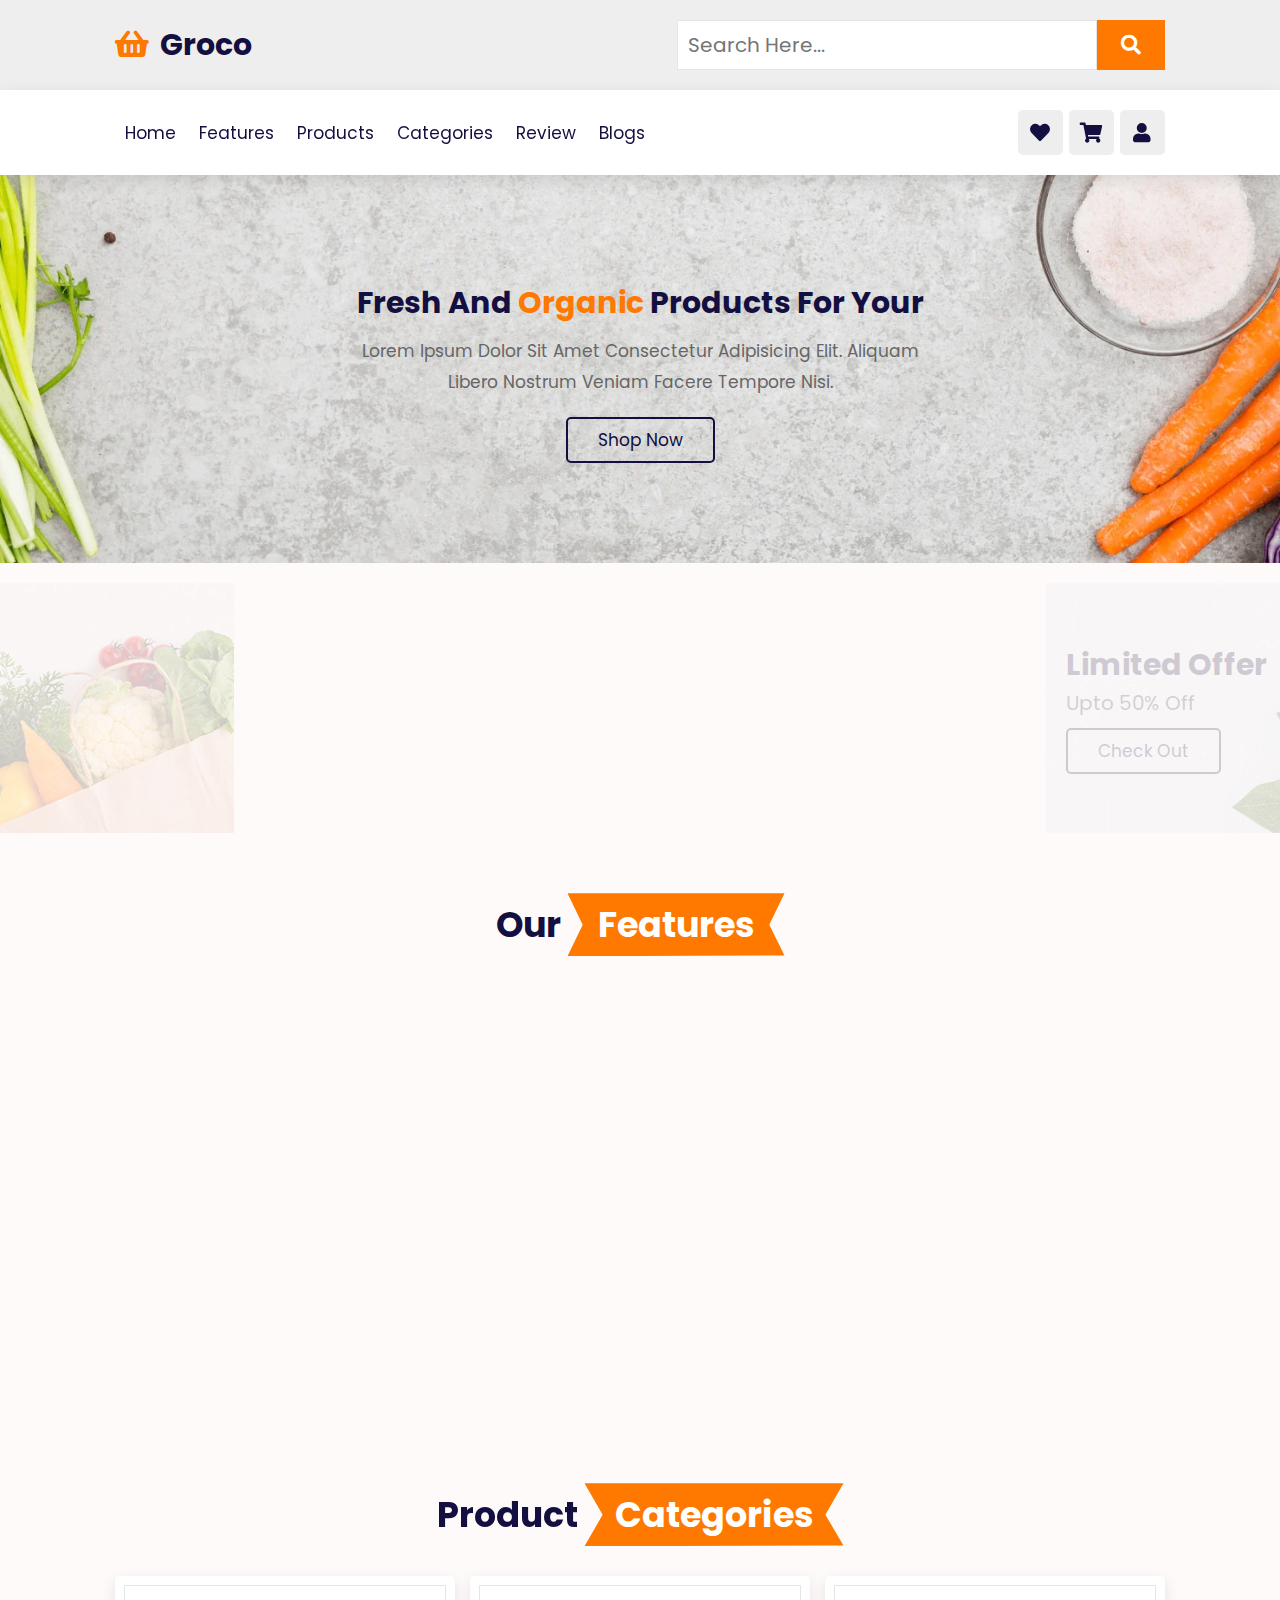
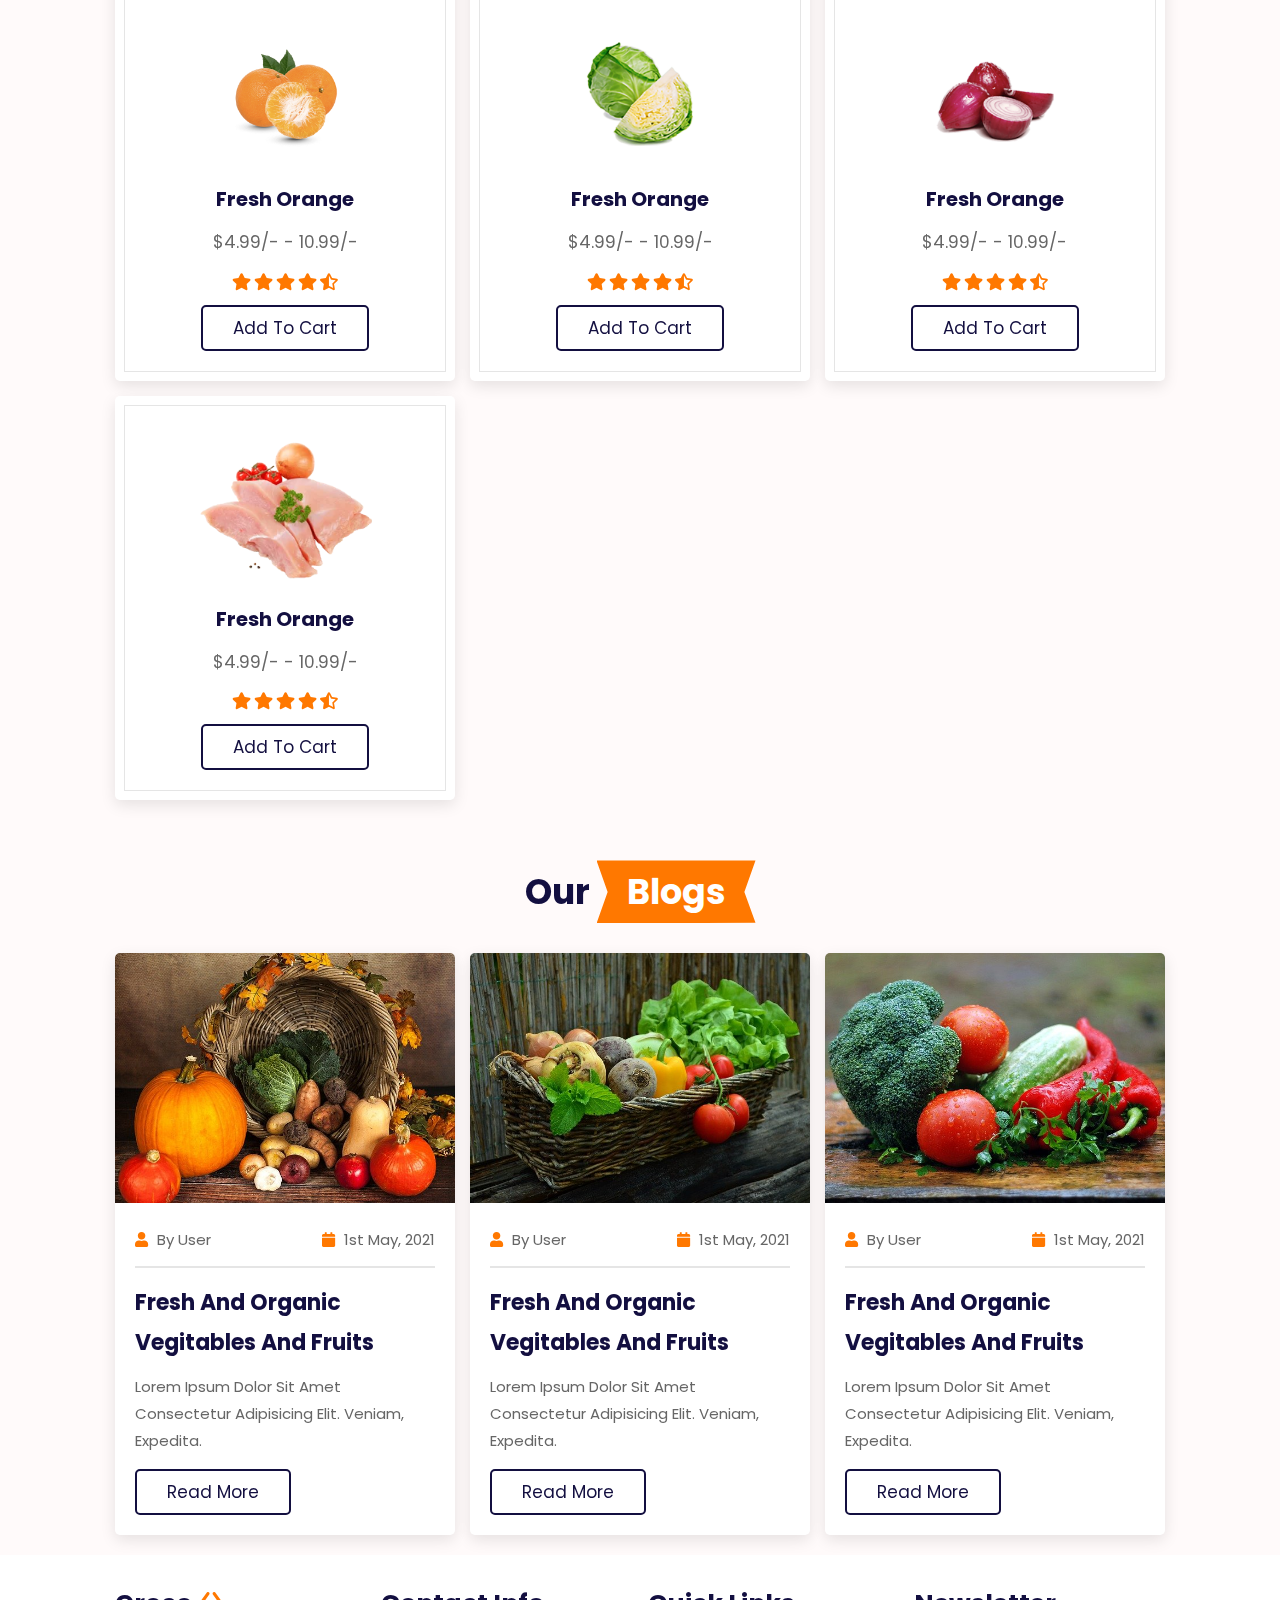
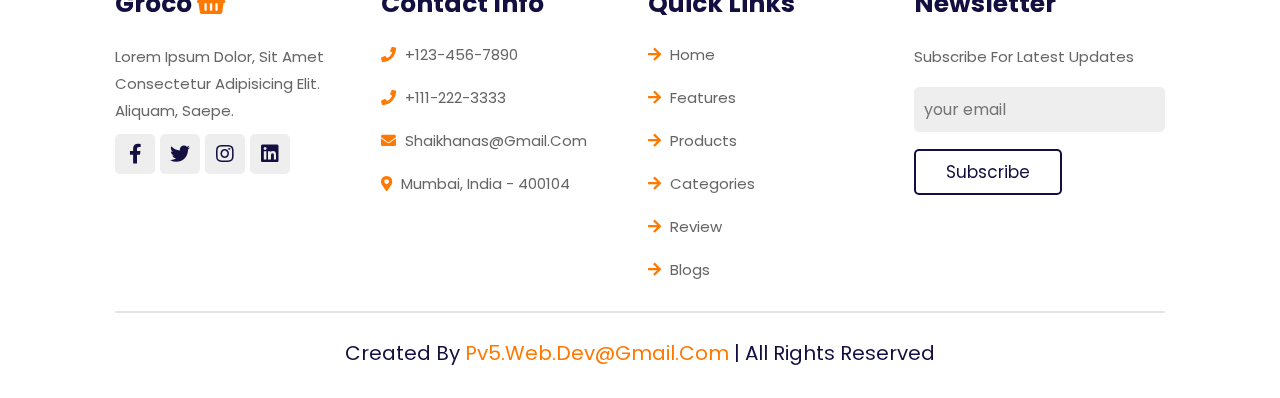
==== index.html @ b448a064 "Update" ====
<!DOCTYPE html>
<html lang="en">
<head>
    <meta charset="UTF-8">
    <meta http-equiv="X-UA-Compatible" content="IE=edge">
    <meta name="viewport" content="width=device-width, initial-scale=1.0">
   
    <title>Document</title>
    <link rel="stylesheet" href="https://unpkg.com/swiper@7/swiper-bundle.min.css" />

    <!-- font awesome cdn link  -->
    <link rel="stylesheet" href="https://cdnjs.cloudflare.com/ajax/libs/font-awesome/5.15.4/css/all.min.css">

    <link rel="stylesheet" href="./resoureces/css/style.css" >
    <script src="./resoureces/js/main.js"></script>
    <script defer src="./resoureces/font/fontawesome-free-5.15.4-web/js/all.js"></script>

</head>
<body style="height:none">
     
    <header class="header">

     
        <div class="header-1">
            <a href="#" class="logo"> <i class="fas fa-shopping-basket"></i> groco </a>
            <form action="" class="search-form">
                <input type="search" id="search-box" placeholder="search here...">
                <label for="search-box" class="fas fa-search"></label>
            </form>
        </div>
    
       <div class="header-2">
        <div class="fas fa-bars" id="menu-btn"></div>
        <nav class="navbar">
            <a href="#home">home</a>
            <a href="#features">features</a>
            <a href="#products">products</a>
            <a href="#categories">categories</a>
            <a href="#review">review</a>
            <a href="#blogs">blogs</a>
           
        </nav>
    
        <div class="icons">
           
            <div class="fas fa-heart" id="search-btn"></div>
            <div class="fas fa-shopping-cart" id="cart-btn"></div>
            <div class="fas fa-user" id="login-btn"></div>
        </div>
       </div>

      
    </header>
    <section class="home" id="home" >

        <div class="content" data-0-top="opacity:0;left:100px;"data-200-top="opacity:1;left:0px;">
            <h3>fresh and <span>organic</span> products for your</h3>
            <p>Lorem ipsum dolor sit amet consectetur adipisicing elit. Aliquam libero nostrum veniam facere tempore nisi.</p>
            <a href="#" class="btn">shop now</a>
        </div>
    
    </section> 
    
<section class="banner-container">

    <div class="banner"  data-center-center="opacity:1;left:0px;"data-0-bottom="opacity:0;left:-500px;">
        <img src="./resoureces/img/slider/banner-1.jpg" alt="">
        <div class="content">
            <h3 data-0-top="opacity:0;left:100px;"data-200-top="opacity:1;left:0px;">special offer</h3>
            <p>upto 45% off</p>
            <a href="#" class="btn">check out</a>
        </div>
    </div>

    <div class="banner" data-center-center="opacity:1;left:0px;"data-0-bottom="opacity:0;left:500px;">
        <img src="./resoureces/img/slider/banner-2.jpg" alt="">
        <div class="content">
            <h3>limited offer</h3>
            <p>upto 50% off</p>
            <a href="#" class="btn">check out</a>
        </div>
    </div>

</section>

<section class="features" id="features">

    <h1 class="heading" data-0-top="opacity:0;left:100px;"data-200-top="opacity:1;left:0px;"> our <span>features</span> </h1>

    <div class="box-container" data-center-center="opacity:1;left:0px;"data-0-bottom="opacity:0;left:-500px;">

        <div class="box">
            <img src="./resoureces/img/product/feature-img-1.png" alt="">
            <h3>fresh and organic</h3>
            <p>Lorem, ipsum dolor sit amet consectetur adipisicing elit. Deserunt, earum!</p>
            <a href="#" class="btn">read more</a>
        </div>

        <div class="box">
            <img src="./resoureces/img/product/feature-img-2.png" alt="">
            <h3>free delivery</h3>
            <p>Lorem, ipsum dolor sit amet consectetur adipisicing elit. Deserunt, earum!</p>
            <a href="#" class="btn">read more</a>
        </div>

        <div class="box">
            <img src="./resoureces/img/product/feature-img-3.png" alt="">
            <h3>easy payments</h3>
            <p>Lorem, ipsum dolor sit amet consectetur adipisicing elit. Deserunt, earum!</p>
            <a href="#" class="btn">read more</a>
        </div>

    </div>

</section>
<section class="categories" id="categories">

    <h1 class="heading" > product <span>categories</span> </h1>

    <div class="box-container">

        <div class="box" >
            <img src="./resoureces/img/product/product-1.png" alt="">
            <h3>fresh orange</h3>
            <p>$4.99/- - 10.99/-</p> 
            <div class="stars">
                <i class="fas fa-star"></i>
                <i class="fas fa-star"></i>
                <i class="fas fa-star"></i>
                <i class="fas fa-star"></i>
                <i class="fas fa-star-half-alt"></i>
            </div>
            <a href="#" class="btn">add to cart</a>
        </div>

        <div class="box" >
            <img src="./resoureces/img/product/product-2.png" alt="">
            <h3>fresh orange</h3>
            <p>$4.99/- - 10.99/-</p> 
            <div class="stars">
                <i class="fas fa-star"></i>
                <i class="fas fa-star"></i>
                <i class="fas fa-star"></i>
                <i class="fas fa-star"></i>
                <i class="fas fa-star-half-alt"></i>
            </div>
            <a href="#" class="btn">add to cart</a>
        </div>

        <div class="box">
            <img src="./resoureces/img/product/product-3.png" alt="">
            <h3>fresh orange</h3>
            <p>$4.99/- - 10.99/-</p> 
            <div class="stars">
                <i class="fas fa-star"></i>
                <i class="fas fa-star"></i>
                <i class="fas fa-star"></i>
                <i class="fas fa-star"></i>
                <i class="fas fa-star-half-alt"></i>
            </div>
            <a href="#" class="btn">add to cart</a>
        </div>

        <div class="box">
            <img src="./resoureces/img/product/product-4.png" alt="">
            <h3>fresh orange</h3>
            <p>$4.99/- - 10.99/-</p> 
            <div class="stars">
                <i class="fas fa-star"></i>
                <i class="fas fa-star"></i>
                <i class="fas fa-star"></i>
                <i class="fas fa-star"></i>
                <i class="fas fa-star-half-alt"></i>
            </div>
            <a href="#" class="btn">add to cart</a>
        </div>

    </div>

</section>


<section class="blogs" id="blogs">

    <h1 class="heading"> our <span>blogs</span> </h1>

    <div class="box-container">

        <div class="box">
            <img src="./resoureces/img/blog/blog-1.jpg" alt="">
            <div class="content">
                <div class="icons">
                    <a href="#"> <i class="fas fa-user"></i> by user </a>
                    <a href="#"> <i class="fas fa-calendar"></i> 1st may, 2021 </a>
                </div>
                <h3>fresh and organic vegitables and fruits</h3>
                <p>Lorem ipsum dolor sit amet consectetur adipisicing elit. Veniam, expedita.</p>
                <a href="#" class="btn">read more</a>
            </div>
        </div>

        <div class="box">
            <img src="./resoureces/img/blog/blog-2.jpg" alt="">
            <div class="content">
                <div class="icons">
                    <a href="#"> <i class="fas fa-user"></i> by user </a>
                    <a href="#"> <i class="fas fa-calendar"></i> 1st may, 2021 </a>
                </div>
                <h3>fresh and organic vegitables and fruits</h3>
                <p>Lorem ipsum dolor sit amet consectetur adipisicing elit. Veniam, expedita.</p>
                <a href="#" class="btn">read more</a>
            </div>
        </div>

        <div class="box">
            <img src="./resoureces/img/blog/blog-3.jpg" alt="">
            <div class="content">
                <div class="icons">
                    <a href="#"> <i class="fas fa-user"></i> by user </a>
                    <a href="#"> <i class="fas fa-calendar"></i> 1st may, 2021 </a>
                </div>
                <h3>fresh and organic vegitables and fruits</h3>
                <p>Lorem ipsum dolor sit amet consectetur adipisicing elit. Veniam, expedita.</p>
                <a href="#" class="btn">read more</a>
            </div>
        </div>

    </div>

</section>

<!-- blogs section ends -->

<!-- footer section starts  -->

<section class="footer">

    <div class="box-container">

        <div class="box">
            <h3> groco <i class="fas fa-shopping-basket"></i> </h3>
            <p>Lorem ipsum dolor, sit amet consectetur adipisicing elit. Aliquam, saepe.</p>
            <div class="share">
                <a href="#" class="fab fa-facebook-f"></a>
                <a href="#" class="fab fa-twitter"></a>
                <a href="#" class="fab fa-instagram"></a>
                <a href="#" class="fab fa-linkedin"></a>
            </div>
        </div>

        <div class="box">
            <h3>contact info</h3>
            <a href="#" class="links"> <i class="fas fa-phone"></i> +123-456-7890 </a>
            <a href="#" class="links"> <i class="fas fa-phone"></i> +111-222-3333 </a>
            <a href="#" class="links"> <i class="fas fa-envelope"></i> shaikhanas@gmail.com </a>
            <a href="#" class="links"> <i class="fas fa-map-marker-alt"></i> mumbai, india - 400104 </a>
        </div>

        <div class="box">
            <h3>quick links</h3>
            <a href="#" class="links"> <i class="fas fa-arrow-right"></i> home </a>
            <a href="#" class="links"> <i class="fas fa-arrow-right"></i> features </a>
            <a href="#" class="links"> <i class="fas fa-arrow-right"></i> products </a>
            <a href="#" class="links"> <i class="fas fa-arrow-right"></i> categories </a>
            <a href="#" class="links"> <i class="fas fa-arrow-right"></i> review </a>
            <a href="#" class="links"> <i class="fas fa-arrow-right"></i> blogs </a>
        </div>

        <div class="box">
            <h3>newsletter</h3>
            <p>subscribe for latest updates</p>
            <input type="email" placeholder="your email" class="email">
            <input type="submit" value="subscribe" class="btn">
            <img src="image/payment.png" class="payment-img" alt="">
        </div>

    </div>

    <div class="credit"> created by <span> pv5.web.dev@gmail.com </span> | all rights reserved </div>

</section>
</body>

<script src="./resoureces/js/skrollr.js"></script>
<script>
    var s = skrollr.init({
		edgeStrategy: 'set',
		easing: {
			WTF: Math.random,
			inverted: function(p) {
				return 1-p;
			}
		}
	});
</script>

</html>
---- resoureces/css/style.css ----
@import url('https://fonts.googleapis.com/css2?family=Poppins:wght@100;300;400;500;600&display=swap');

:root{
    --orange:#ff7800;
    --black:#130f40;
    --light-color:#666;
    --box-shadow:0 .5rem 1.5rem rgba(0,0,0,.1);
    --border:.2rem solid rgba(0,0,0,.1);
    --outline:.1rem solid rgba(0,0,0,.1);
    --outline-hover:.2rem solid var(--black);
}

*{
    font-family: 'Poppins', sans-serif;
    margin:0; padding:0;
    box-sizing: border-box;
    outline: none; border:none;
    text-decoration: none;
    text-transform: capitalize;
    transition: all .2s linear;
    position: relative;
}

html{
    font-size: 62.5%;
    overflow-x: hidden;
    scroll-behavior: smooth;
    scroll-padding-top: 7rem;
}

body{
    background:rgb(255, 250, 250);
}

section{
    padding:2rem 9%;
}

.heading{
    text-align: center;
    padding:2rem 0;
    padding-bottom: 3rem;
    font-size: 3.5rem;
    color:var(--black);
}

.heading span{
    background: var(--orange);
    color:#fff;
    display: inline-block;
    padding:.5rem 3rem;
    clip-path: polygon(100% 0, 93% 50%, 100% 99%, 0% 100%, 7% 50%, 0% 0%);
}

.btn{
    margin-top: 1rem;
    display: inline-block;
    padding:.8rem 3rem;
    font-size: 1.7rem;
    border-radius: .5rem;
    border:.2rem solid var(--black);
    color:var(--black);
    cursor: pointer;
    background: none;
}

.btn:hover{
    background: var(--orange);
    color:#fff;
}

header{
    position: fixed;
    left:0; right: 0;
    z-index: 1000;
    
}
.header-1{
   
   
   
    display: flex;
    align-items: center;
    justify-content: space-between;
    padding:2rem 9%;
    background:#eee;
   
}


.header-1 .search-form{
      display: flex;
      height:5rem;
}
.header-1 .search-form #search-box{
   
    height:100%;
    width: 100%;
    padding:1rem;
    font-size:2rem;
    color:#333;
    border: 1px solid rgba(0,0,0,.1);
    text-decoration: none;
}
.header-1 .search-form label{
    height:100%;
    width:8rem;
    font-size: 2rem;
    line-height:5rem;
    color:#fff;
    background:var(--orange);
    text-align: center;
}
.header-2{
    
    position: fixed;
    left:0; right: 0;
    display: flex;
    align-items: center;
    justify-content: space-between;
    padding:2rem 9%;
    background:#fff;
    box-shadow: var(--box-shadow);
}
.header .logo{
    font-size: 3rem;
    font-weight: bolder;
    color:var(--black);
}

.header .logo i{
    color:var(--orange);
    padding-right:.5rem;
}

.header .navbar a{
    font-size: 1.7rem;
    margin:0 1rem;
    color:var(--black);
}

.header .navbar a:hover{
    color:var(--orange);
}

.header .icons div{
    height: 4.5rem;
    width: 4.5rem;
    line-height: 4.5rem;
    border-radius: .5rem;
    background: #eee;
    color:var(--black);
    font-size: 2rem;
    margin-left: .3rem;
    cursor: pointer;
    text-align: center;
}

.header .icons div:hover{
    background: var(--orange);
    color:#fff;
}
#menu-btn{
    font-size: 3rem;
    border-radius: .5rem;
    border:.1rem solid var(--black);
    padding:.8rem 1.5rem;
    color:var(--black);
    cursor: pointer;
    display: none;
}

#menu-bar{
    font-size: 3rem;
    border-radius: .5rem;
    border:.1rem solid var(--black);
    padding:.8rem 1.5rem;
    color:var(--black);
    cursor: pointer;
    display: none;
  }

.header .shopping-cart{
    position: absolute;
    top:110%; right:-110%;
    padding:1rem;
    border-radius: .5rem;
    box-shadow: var(--box-shadow);
    width:35rem;
    background: #fff;
}

.header .shopping-cart.active{
    right:2rem;
    transition: .4s linear;
}

.header .shopping-cart .box{
    display: flex;
    align-items: center;
    gap:1rem;
    position: relative;
    margin:1rem 0;
}

.header .shopping-cart .box img{
    height:10rem;
}

.header .shopping-cart .box .fa-trash{
    font-size: 2rem;
    position: absolute;
    top:50%; right:2rem;
    cursor: pointer;
    color:var(--light-color);
    transform: translateY(-50%);
}

.header .shopping-cart .box .fa-trash:hover{
    color:var(--orange);
}

.header .shopping-cart .box .content h3{
    color:var(--black);
    font-size: 1.7rem;
    padding-bottom: 1rem;
}

.header .shopping-cart .box .content span{
    color:var(--light-color);
    font-size: 1.6rem;
}

.header .shopping-cart .box .content .quantity{
    padding-left: 1rem;
}

.header .shopping-cart .total{
    font-size: 2.5rem;
    padding:1rem 0;
    text-align: center;
    color:var(--black);
}

.header .shopping-cart .btn{
    display: block;
    text-align: center;
    margin:1rem;
}

.header .login-form{
    position: absolute;
    top:110%; right:-110%;
    width:35rem;
    box-shadow: var(--box-shadow);
    padding:2rem;
    border-radius: .5rem;
    background: #fff;
    text-align: center;
}

.header .login-form.active{
    right:2rem;
    transition: .4s linear;
}

.header .login-form h3{
    font-size: 2.5rem;
    text-transform: uppercase;
    color: var(--black);
}

.header .login-form .box{
    width: 100%;
    margin:.7rem 0;
    background:#eee;
    border-radius: .5rem;
    padding:1rem;
    font-size: 1.6rem;
    color:var(--black);
    text-transform: none;
}

.header .login-form p{
    font-size: 1.4rem;
    padding:.5rem 0;
    color:var(--light-color);
}

.header .login-form p a{
    color:var(--orange);
    text-decoration: underline;
}

.dropdown {
    
    display: inline-block;
    margin-right: 10px;
    position: relative;
  }
  .dropdown > a::after, .dropdown.toggle > label::after {
    content: "";
    float: right;
    margin: 15px 15px 0 0;
    width: 0;
    height: 0;
    border-left: 5px solid transparent;
    border-right: 5px solid transparent;
    border-top: 10px solid #CCC;
  }
  .dropdown ul {
    list-style-type: none;
    display: block;
    margin: 0;
    padding: 0;
    position: absolute;
    width: 100%;
    box-shadow: 0 6px 5px -5px rgba(0,0,0,0.3);
    overflow: hidden;
  }
  .dropdown a, .dropdown.toggle > label {
    display: block;
    padding: 0 0 0 10px;
    text-decoration: none;
    line-height: 40px;
    

   
    background-color: #FFF;
  }
  .dropdown li {
    height: 0;
    overflow: hidden;
    transition: all 500ms;
  }
  .dropdown.hover li {
    transition-delay: 300ms;
  }
  .dropdown li:first-child a {
    border-radius: 2px 2px 0 0;
  }
  .dropdown li:last-child a {
    border-radius: 0 0 2px 2px;
  }
  .dropdown li:first-child a::before {
    
    display: block;
    position: absolute;
    width: 0;
    height: 0;
    
  }
  .dropdown > a:hover::after, .dropdown.toggle > label:hover::after, .dropdown.toggle > input:checked ~ label::after {
    border-top-color: #AAA;
  }
  .dropdown li:first-child a:hover::before {
    border-bottom-color: #EEE;
  }
  .dropdown.hover:hover li, .dropdown.toggle > input:checked ~ ul li {          
    height: 40px;
  }
  .dropdown.hover:hover li:first-child, .dropdown.toggle > input:checked ~ ul li:first-child {
    padding-top: 15px;
  }
.home{
    display: flex;
    align-items: center;
    justify-content: center;
    background: url(../img/slider/banner-bg.webp) no-repeat;
    background-position: center;
    background-size: cover;
    padding-top: 28rem;
    padding-bottom: 10rem;
}

.home .content{
    text-align: center;
    width:60rem;
}

.home .content h3{
    color:var(--black);
    font-size: 3rem;
}

.home .content h3 span{
    color:var(--orange);
}

.home .content p{
    color:var(--light-color);
    font-size: 1.7rem;
    padding:1rem 0;
    line-height: 1.8;
}

.banner-container{
    display: flex;
    flex-wrap: wrap;
    gap:1.5rem;
  }
.banner-container .banner{
    flex:1 1 40rem;
    height: 25rem;
    overflow: hidden;
    position: relative;
  }
  
  .banner-container .banner img{
    height: 100%;
    width:100%;
    object-fit: cover;
  }
  
  .banner-container .banner .content{
    position: absolute;
    top:50%; left: 4%;
    transform: translateY(-50%);
  }
  
  .banner-container .banner .content h3{
    font-size: 3rem;
    color:var(--black);
  }
  
  .banner-container .banner .content p{
    font-size: 2rem;
    color:#333;
  }
  
  .banner-container .banner:hover img{
    transform:scale(1.2) rotate(-5deg);
  }
  
  .category .box-container{
    display: flex;
    gap: 1.5rem;
    flex-wrap: wrap;
    padding-top: 1rem;
  }
.features .box-container{
    display: grid;
    grid-template-columns: repeat(auto-fit, minmax(30rem, 1fr));
    gap:1.5rem;
}

.features .box-container .box{
    padding:3rem 2rem;
    background: #fff;
    outline: var(--outline);
    outline-offset: -1rem;
    text-align: center;
    box-shadow: var(--box-shadow);
}

.features .box-container .box:hover{
    outline: var(--outline-hover);
    outline-offset: 0rem;
}

.features .box-container .box img{
    margin:1rem 0;
    height: 15rem;
}

.features .box-container .box h3{
    font-size: 2.5rem;
    line-height: 1.8;
    color:var(--black);
}

.features .box-container .box p{
    font-size: 1.5rem;
    line-height: 1.8;
    color:var(--light-color);
    padding:1rem 0;
}

.categories .box-container .stars i{
    font-size: 1.7rem;
    color:var(--orange);
    padding:.5rem 0;
}

.categories .box-container{
    display: grid;
    grid-template-columns: repeat(auto-fit, minmax(26rem, 1fr));
    gap:1.5rem;
}

.categories .box-container .box{
    padding:3rem 2rem;
    border-radius: .5rem;
    background:#fff;
    box-shadow: var(--box-shadow);
    outline:var(--outline);
    outline-offset: -1rem;
    text-align: center;
}

.categories .box-container .box:hover{
    outline:var(--outline-hover);
    outline-offset: 0rem;
}

.categories .box-container .box img{
    margin:1rem 0;
    height:15rem;
}

.categories .box-container .box h3{
   font-size: 2rem;
   color:var(--black);
   line-height: 1.8;
}

.categories .box-container .box p{
    font-size: 1.7rem;
    color:var(--light-color);
    line-height: 1.8;
    padding:1rem 0;
}

.review .review-slider{
    padding:1rem;
}

.review .review-slider .box{
    background: #fff;
    border-radius: .5rem;
    text-align: center;
    padding:3rem 2rem;
    outline-offset: -1rem;
    outline: var(--outline);
    box-shadow: var(--box-shadow);
    transition: .2s linear;
}

.review .review-slider .box:hover{
    outline:var(--outline-hover);
    outline-offset: 0rem;
}

.review .review-slider .box img{
    height:10rem;
    width:10rem;
    border-radius: 50%;
}

.review .review-slider .box p{
    padding:1rem 0;
    line-height: 1.8;
    color:var(--light-color);
    font-size: 1.5rem;
}

.review .review-slider .box h3{
    padding-bottom: .5rem;
    color:var(--black);
    font-size: 2.2rem;
}

.review .review-slider .box .stars i{
    color:var(--orange);
    font-size: 1.7rem;
}

.blogs .box-container{
    display: grid;
    grid-template-columns: repeat(auto-fit, minmax(30rem, 1fr));
    gap:1.5rem;
}

.blogs .box-container .box{
    overflow: hidden;
    border-radius: .5rem;
    box-shadow: var(--box-shadow);
    background:#fff;
}

.blogs .box-container .box img{
    height:25rem;
    width:100%;
    object-fit: cover;
}

.blogs .box-container .box .content{
    padding:2rem;
}

.blogs .box-container .box .content .icons{
    display: flex;
    align-items: center;
    justify-content: space-between;
    padding-bottom: 1.5rem;
    margin-bottom: 1rem;
    border-bottom: var(--border);
}

.blogs .box-container .box .content .icons a{
    color:var(--light-color);
    font-size: 1.5rem;
}

.blogs .box-container .box .content .icons a:hover{
    color:var(--black);
}

.blogs .box-container .box .content .icons a i{
    color:var(--orange);
    padding-right: .5rem;
}

.blogs .box-container .box .content h3{
    line-height: 1.8;
    color:var(--black);
    font-size: 2.2rem;
    padding:.5rem 0;
}

.blogs .box-container .box .content p{
    line-height: 1.8;
    color:var(--light-color);
    font-size: 1.5rem;
    padding:.5rem 0;
}

.footer{
    background: #fff;
}

.footer .box-container{
    display: grid;
    grid-template-columns: repeat(auto-fit, minmax(25rem, 1fr));
    gap:1.5rem;
}

.footer .box-container .box h3{
    font-size: 2.5rem;
    color:var(--black);
    padding:1rem 0;
}

.footer .box-container .box h3 i{
    color:var(--orange);
}

.footer .box-container .box .links{
    display: block;
    font-size: 1.5rem;
    color:var(--light-color);
    padding:1rem 0;
}

.footer .box-container .box .links i{
    color:var(--orange);
    padding-right: .5rem;
}

.footer .box-container .box .links:hover i{
    padding-right: 2rem;
}


.footer .box-container .box p{
    line-height: 1.8;
    font-size: 1.5rem;
    color:var(--light-color);
    padding:1rem 0;
}

.footer .box-container .box .share a{
    height:4rem;
    width:4rem;
    line-height:4rem;
    border-radius: .5rem;
    font-size: 2rem;
    color:var(--black);
    margin-right: .2rem;
    background: #eee;
    text-align: center;
}

.footer .box-container .box .share a:hover{
    background: var(--orange);
    color: #fff;
}

.footer .box-container .box .email{
    width: 100%;
    margin:.7rem 0;
    padding:1rem;
    border-radius: .5rem;
    background: #eee;
    font-size: 1.6rem;
    color:var(--black);
    text-transform: none;
}

.footer .box-container .box .payment-img{
    margin-top: 2rem;
    height: 3rem;
    display: block;
}

.footer .credit{
    text-align: center;
    margin-top: 2rem;
    padding:1rem;
    padding-top: 2.5rem;
    font-size: 2rem;
    color:var(--black);
    border-top: var(--border);
}

.footer .credit span{
    color:var(--orange);
}












/* media queries  */

@media (max-width:991px){

    html{
        font-size: 55%;
    }

    .header-1{
        padding:2rem;
    }
    .header-2{
        padding:2rem;
    }

    section{
        padding:2rem;
    }

}

@media (max-width:768px){

    #menu-btn{
        display: inline-block;
    }

   

    .header .navbar{
        position: absolute;
        top:110%; right:-110%;
        width:30rem;
        box-shadow: var(--box-shadow);
        border-radius: .5rem;
        background: #fff;
    }

    .header .navbar.active{
        right:2rem;
        transition: .4s linear;
    }

    .header .navbar a{
        font-size: 2rem;
        margin:2rem 2.5rem;
        display: block;
    }

}

@media (max-width:450px){

    html{
        font-size: 50%;
    }

    .heading{
        font-size: 2.5rem;
    }

    .footer{
        text-align: center;
    }

    .footer .box-container .box .payment-img{
        margin: 2rem auto;
    }

}
@media (max-width:991px){

    html{
        font-size: 55%;
    }

    .header-1,.header-2{
        padding:2rem;
    }

    section{
        padding:2rem;
    }

}

@media (max-width:768px){

    #menu-btn{
        display: inline-block;
        justify-content: space-between;
    }
    
    

    .header-2 .navbar{
        position: absolute;
        top:110%; right:-110%;
        width:30rem;
        box-shadow: var(--box-shadow);
        border-radius: .5rem;
        background: #fff;
    }

    .header-2 .navbar.active{
        right:2rem;
        transition: .4s linear;
    }

    .header-2 .navbar a{
        font-size: 2rem;
        margin:2rem 2.5rem;
        display: block;
    }

}


@media (max-width:450px){

    html{
        font-size: 50%;
    }
    .header-1{
        flex-flow: column;
    }
    
    .heading{
        font-size: 2.5rem;
    }

    .footer{
        text-align: center;
    }

    .footer .box-container .box .payment-img{
        margin: 2rem auto;
    }

}
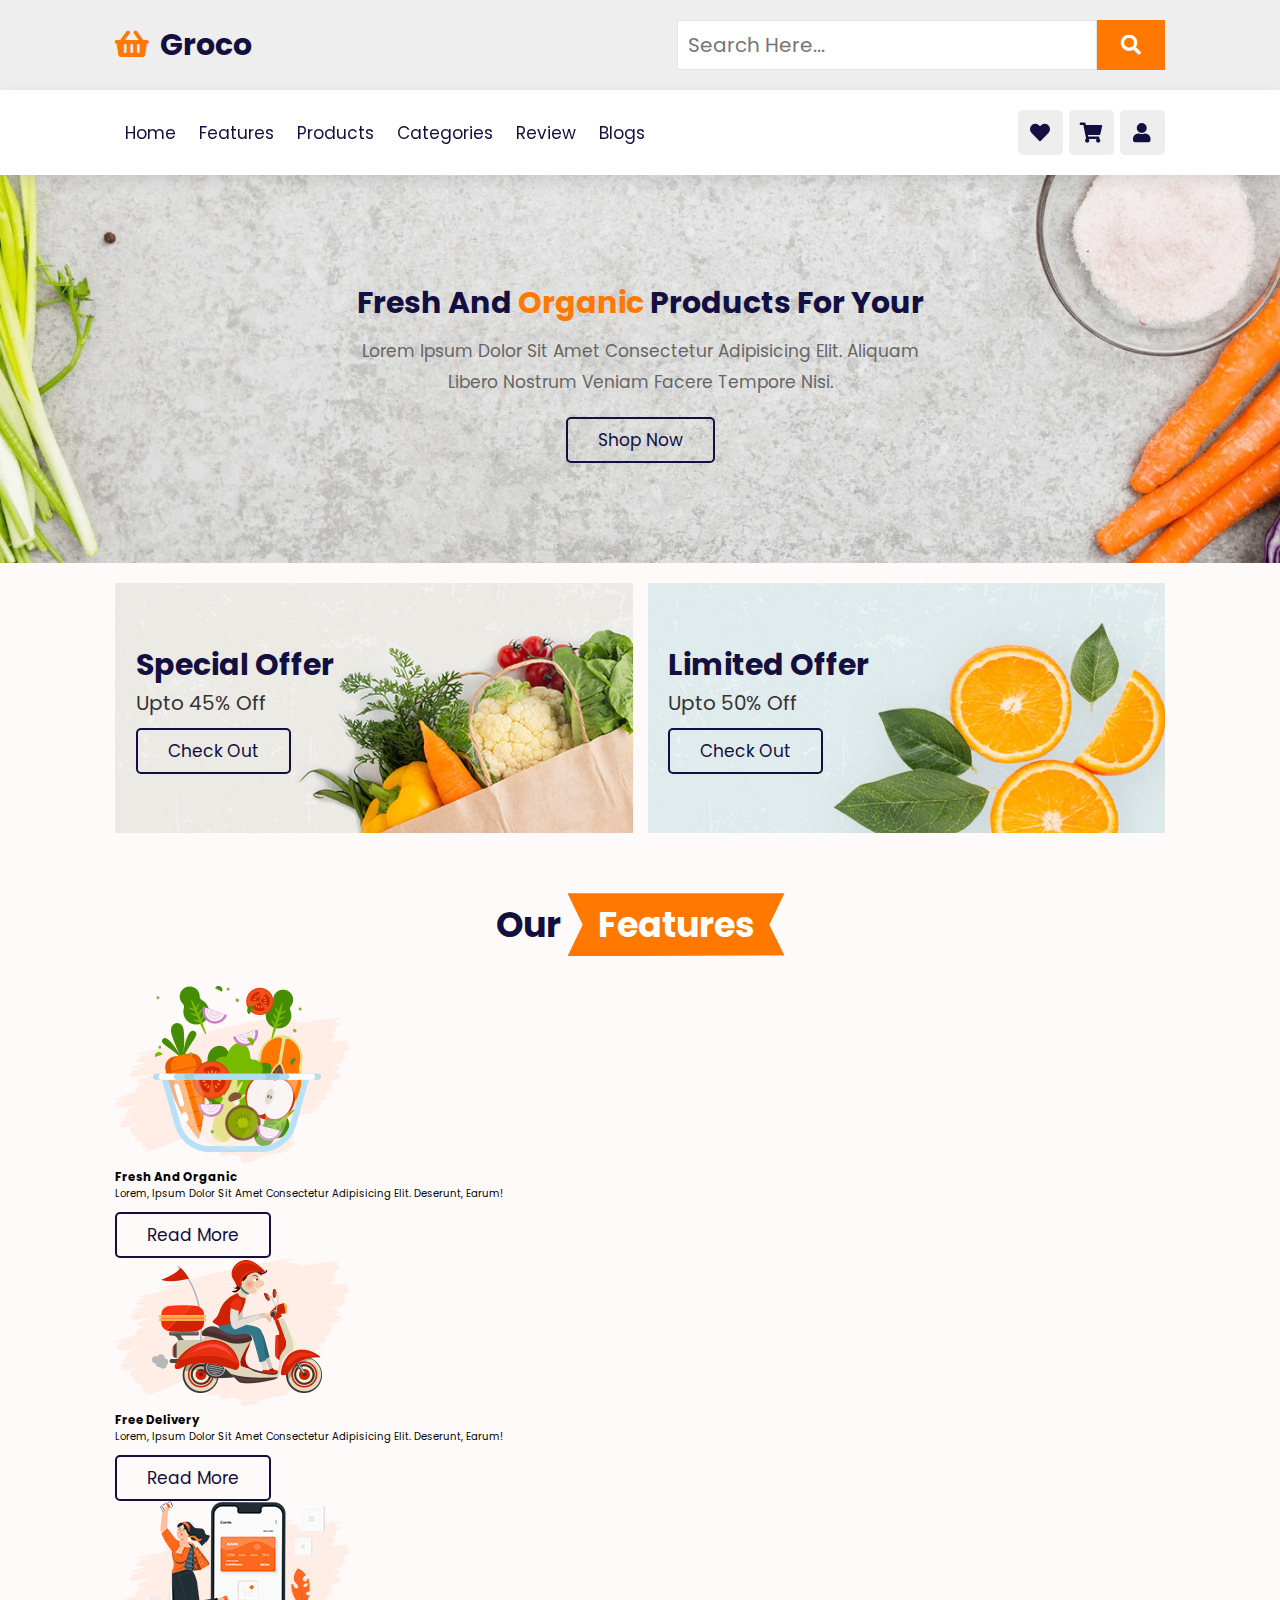
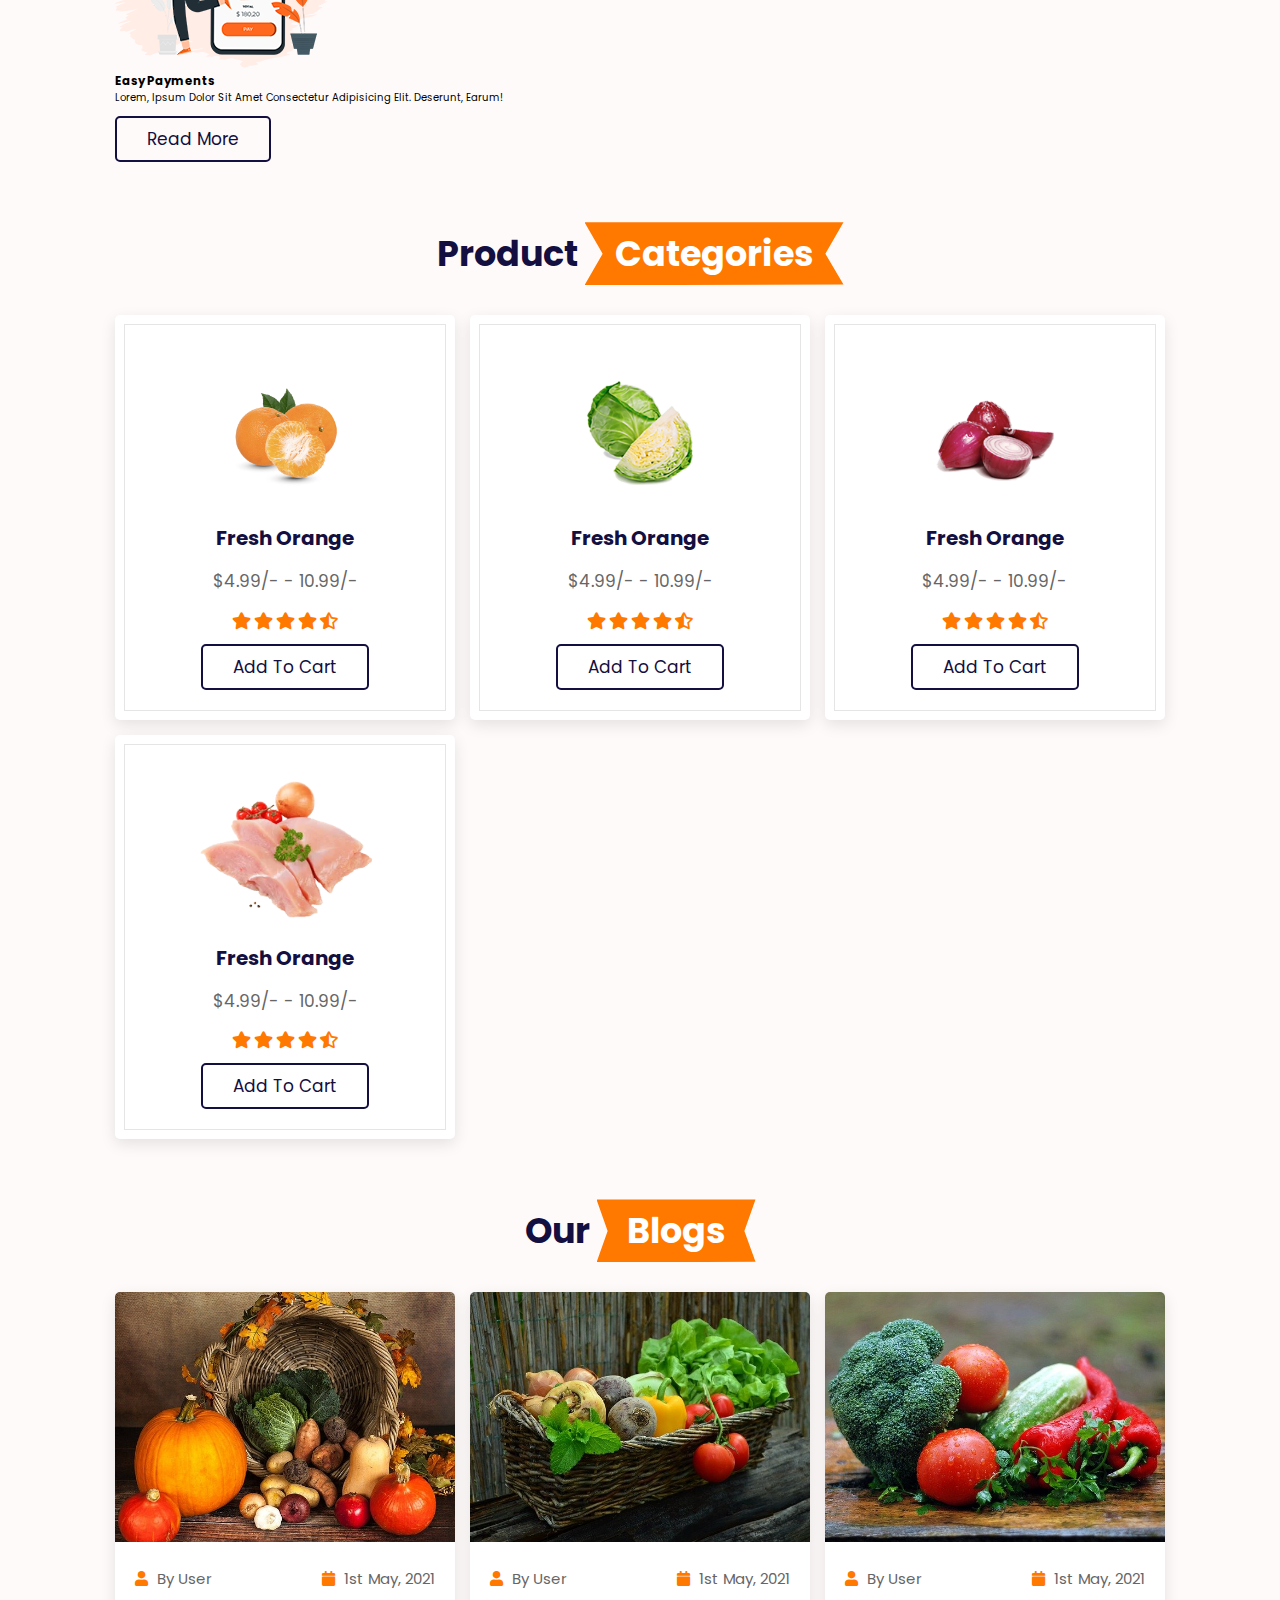
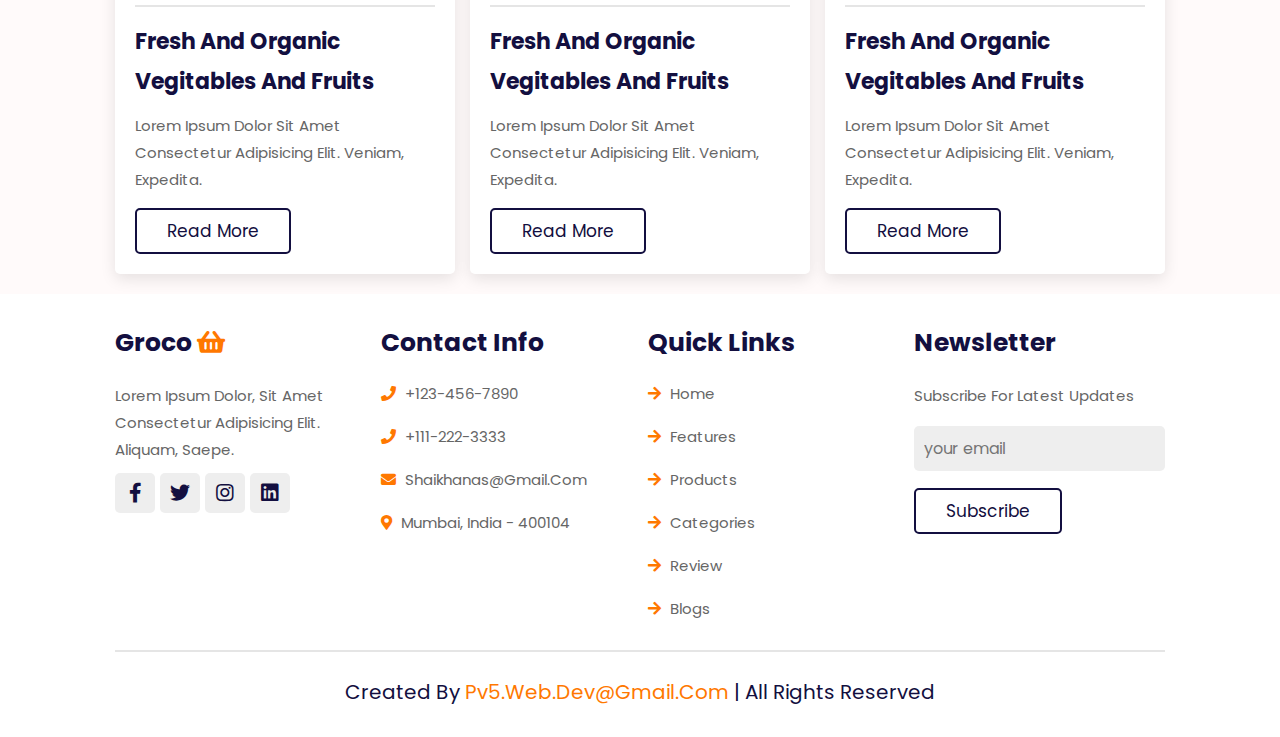
==== commit adec5284: "U" ====
--- a/index.html
+++ b/index.html
@@ -12,7 +12,7 @@
     <link rel="stylesheet" href="https://cdnjs.cloudflare.com/ajax/libs/font-awesome/5.15.4/css/all.min.css">
 
     <link rel="stylesheet" href="./resoureces/css/style.css" >
-    <script src="./resoureces/js/main.js"></script>
+    
     <script defer src="./resoureces/font/fontawesome-free-5.15.4-web/js/all.js"></script>
 
 </head>
@@ -63,7 +63,7 @@
     
 <section class="banner-container">
 
-    <div class="banner"  data-center-center="opacity:1;left:0px;"data-0-bottom="opacity:0;left:-500px;">
+    <div class="banner"  >
         <img src="./resoureces/img/slider/banner-1.jpg" alt="">
         <div class="content">
             <h3 data-0-top="opacity:0;left:100px;"data-200-top="opacity:1;left:0px;">special offer</h3>
@@ -72,7 +72,7 @@
         </div>
     </div>
 
-    <div class="banner" data-center-center="opacity:1;left:0px;"data-0-bottom="opacity:0;left:500px;">
+    <div class="banner" >
         <img src="./resoureces/img/slider/banner-2.jpg" alt="">
         <div class="content">
             <h3>limited offer</h3>
@@ -85,9 +85,9 @@
 
 <section class="features" id="features">
 
-    <h1 class="heading" data-0-top="opacity:0;left:100px;"data-200-top="opacity:1;left:0px;"> our <span>features</span> </h1>
-
-    <div class="box-container" data-center-center="opacity:1;left:0px;"data-0-bottom="opacity:0;left:-500px;">
+    <h1 class="heading" > our <span>features</span> </h1>
+
+    <div >
 
         <div class="box">
             <img src="./resoureces/img/product/feature-img-1.png" alt="">
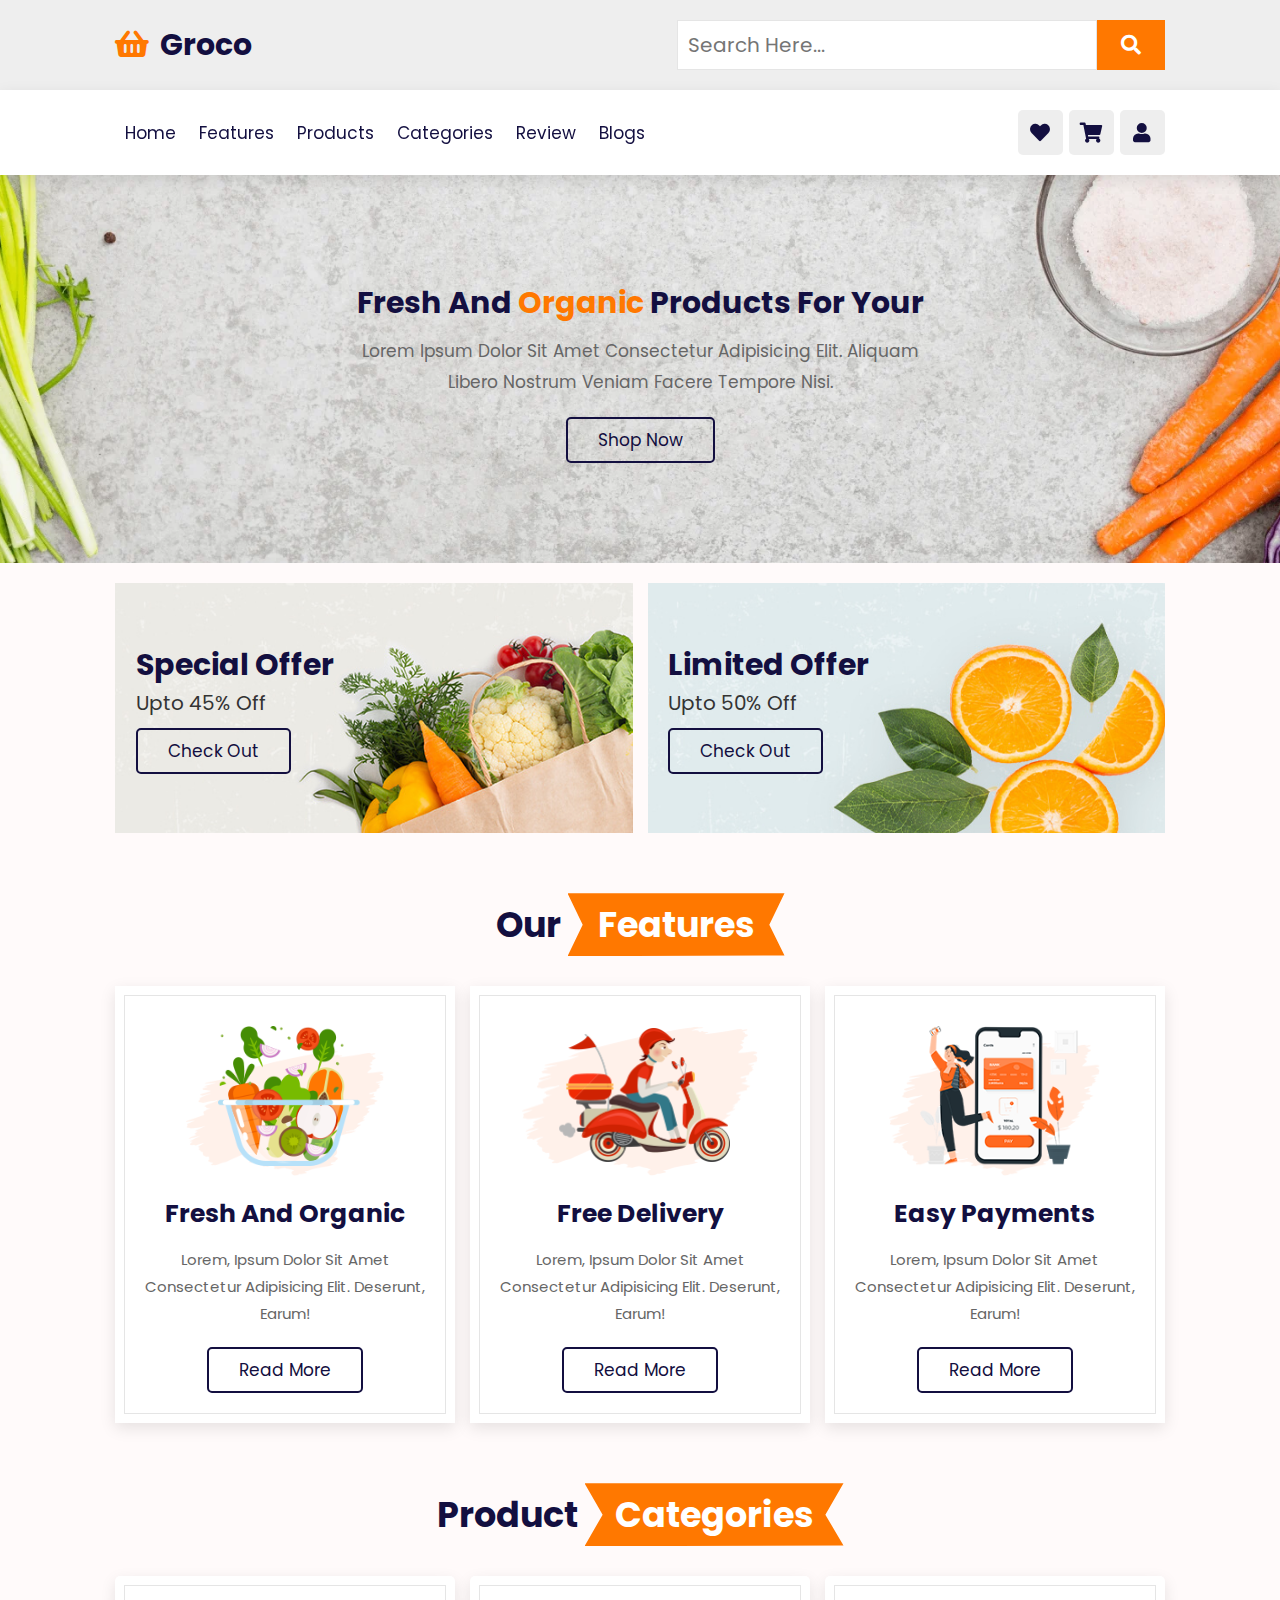
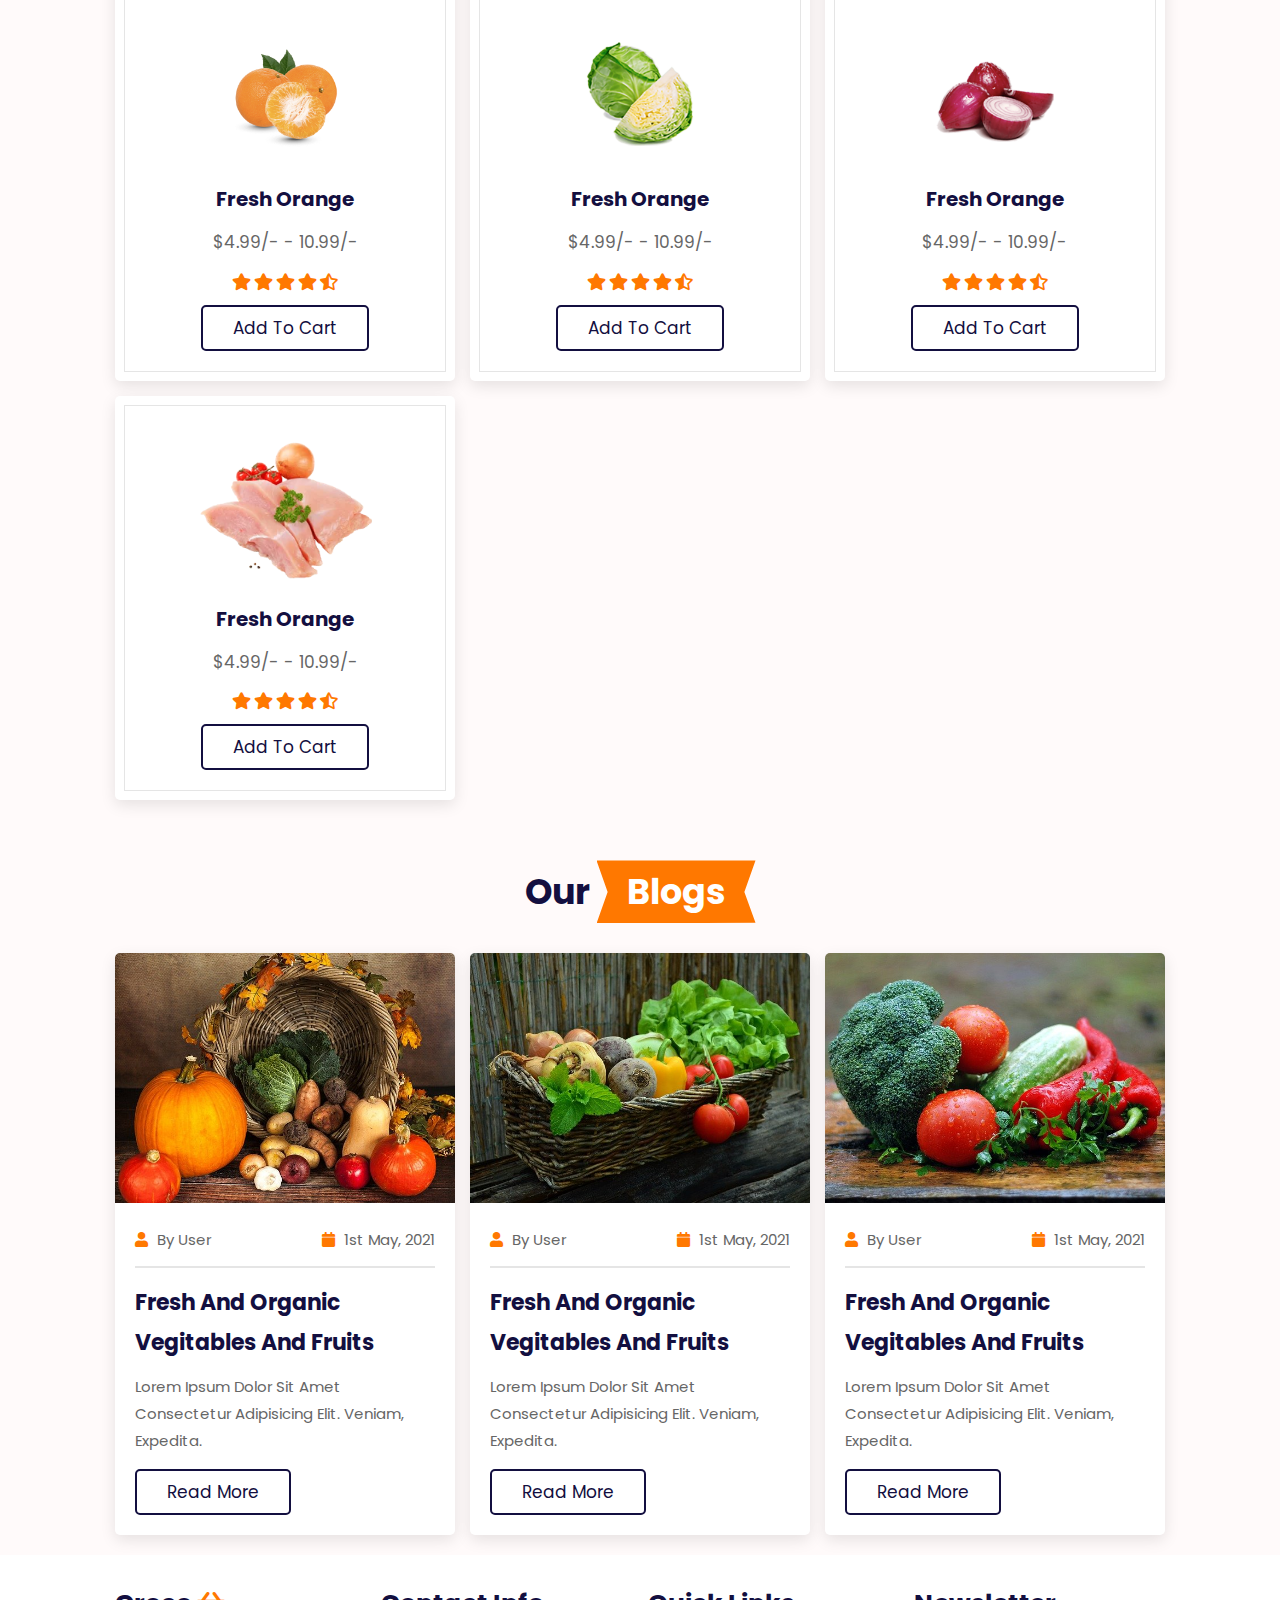
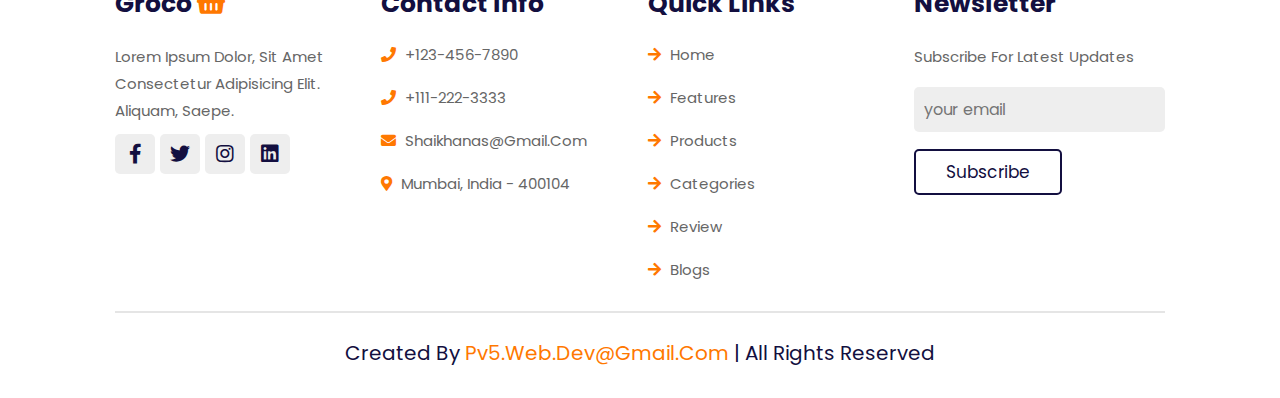
==== commit 7d583141: "Add files via upload" ====
--- a/index.html
+++ b/index.html
@@ -12,7 +12,7 @@
     <link rel="stylesheet" href="https://cdnjs.cloudflare.com/ajax/libs/font-awesome/5.15.4/css/all.min.css">
 
     <link rel="stylesheet" href="./resoureces/css/style.css" >
-    
+    <script src="./resoureces/js/main.js"></script>
     <script defer src="./resoureces/font/fontawesome-free-5.15.4-web/js/all.js"></script>
 
 </head>
@@ -66,7 +66,7 @@
     <div class="banner"  >
         <img src="./resoureces/img/slider/banner-1.jpg" alt="">
         <div class="content">
-            <h3 data-0-top="opacity:0;left:100px;"data-200-top="opacity:1;left:0px;">special offer</h3>
+            <h3 >special offer</h3>
             <p>upto 45% off</p>
             <a href="#" class="btn">check out</a>
         </div>
@@ -85,9 +85,9 @@
 
 <section class="features" id="features">
 
-    <h1 class="heading" > our <span>features</span> </h1>
-
-    <div >
+    <h1 class="heading"> our <span>features</span> </h1>
+
+    <div class="box-container" >
 
         <div class="box">
             <img src="./resoureces/img/product/feature-img-1.png" alt="">
@@ -294,4 +294,4 @@
 	});
 </script>
 
-</html>
+</html>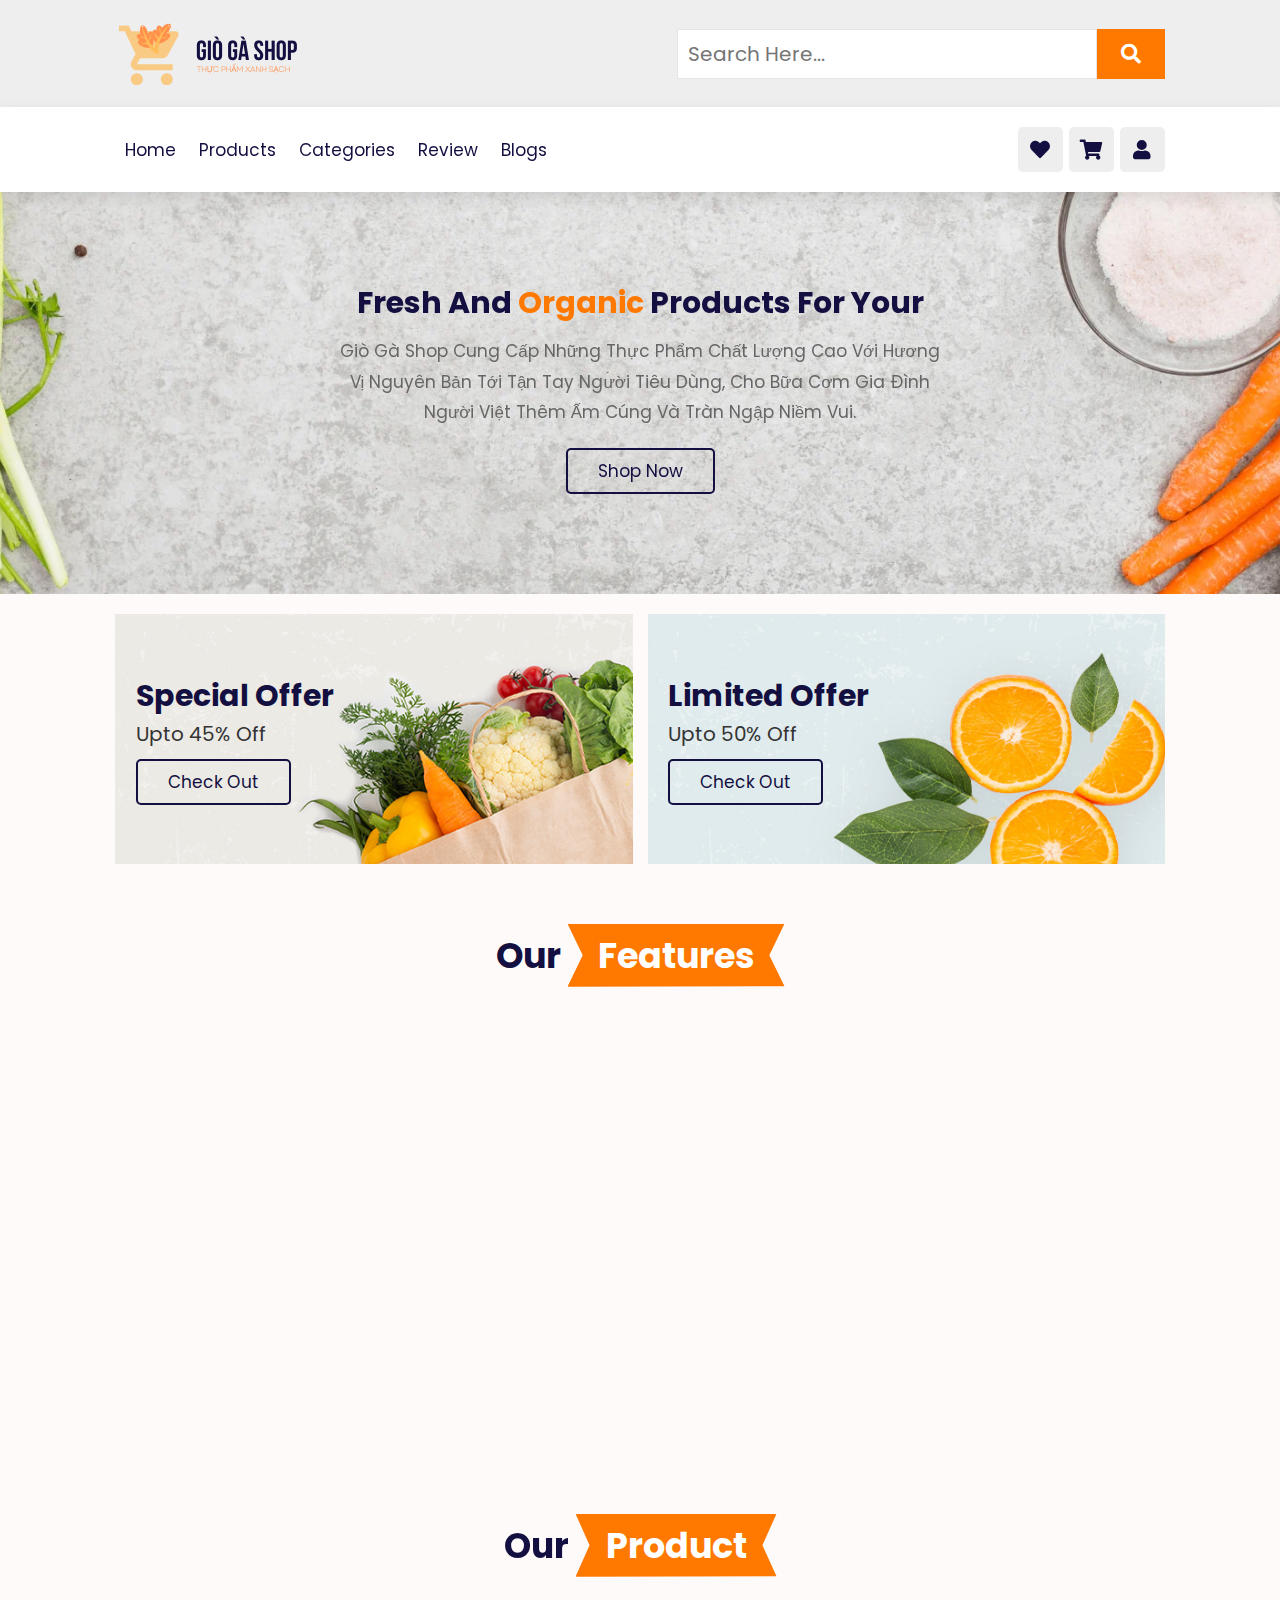
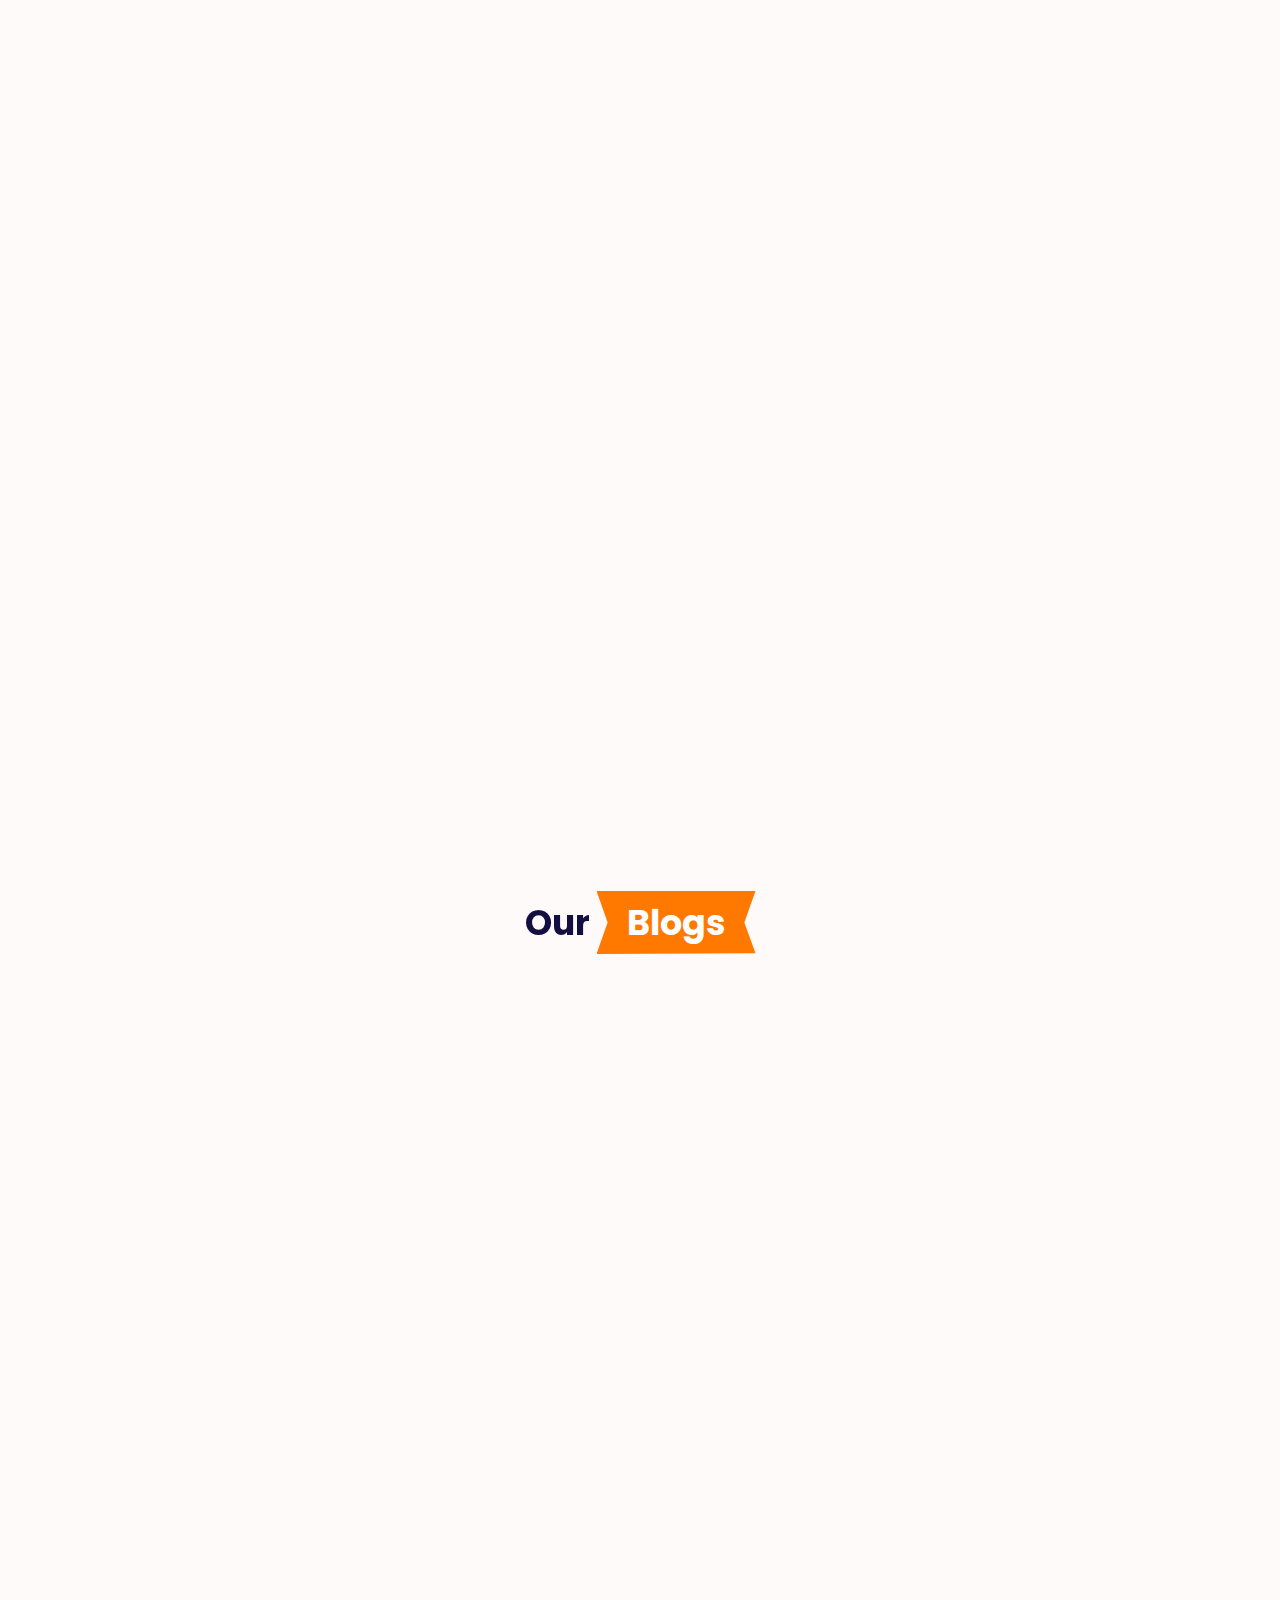
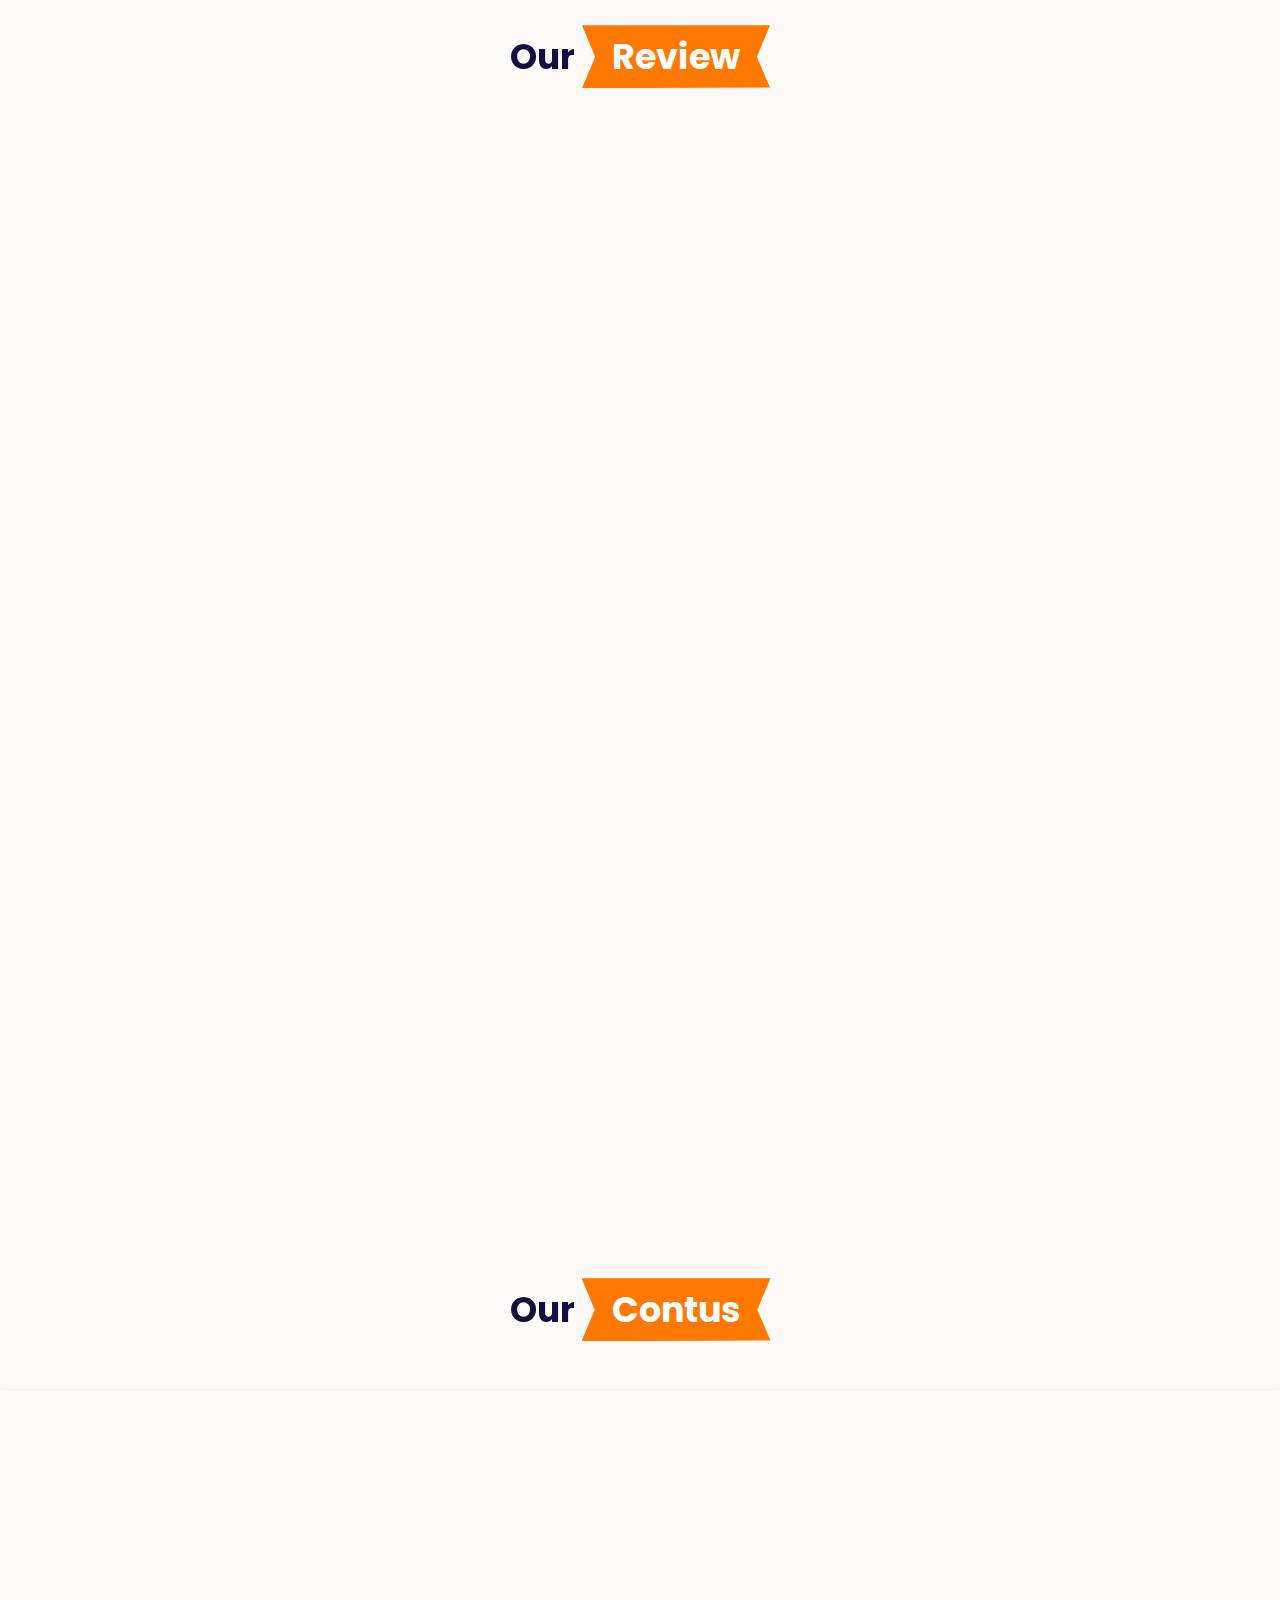
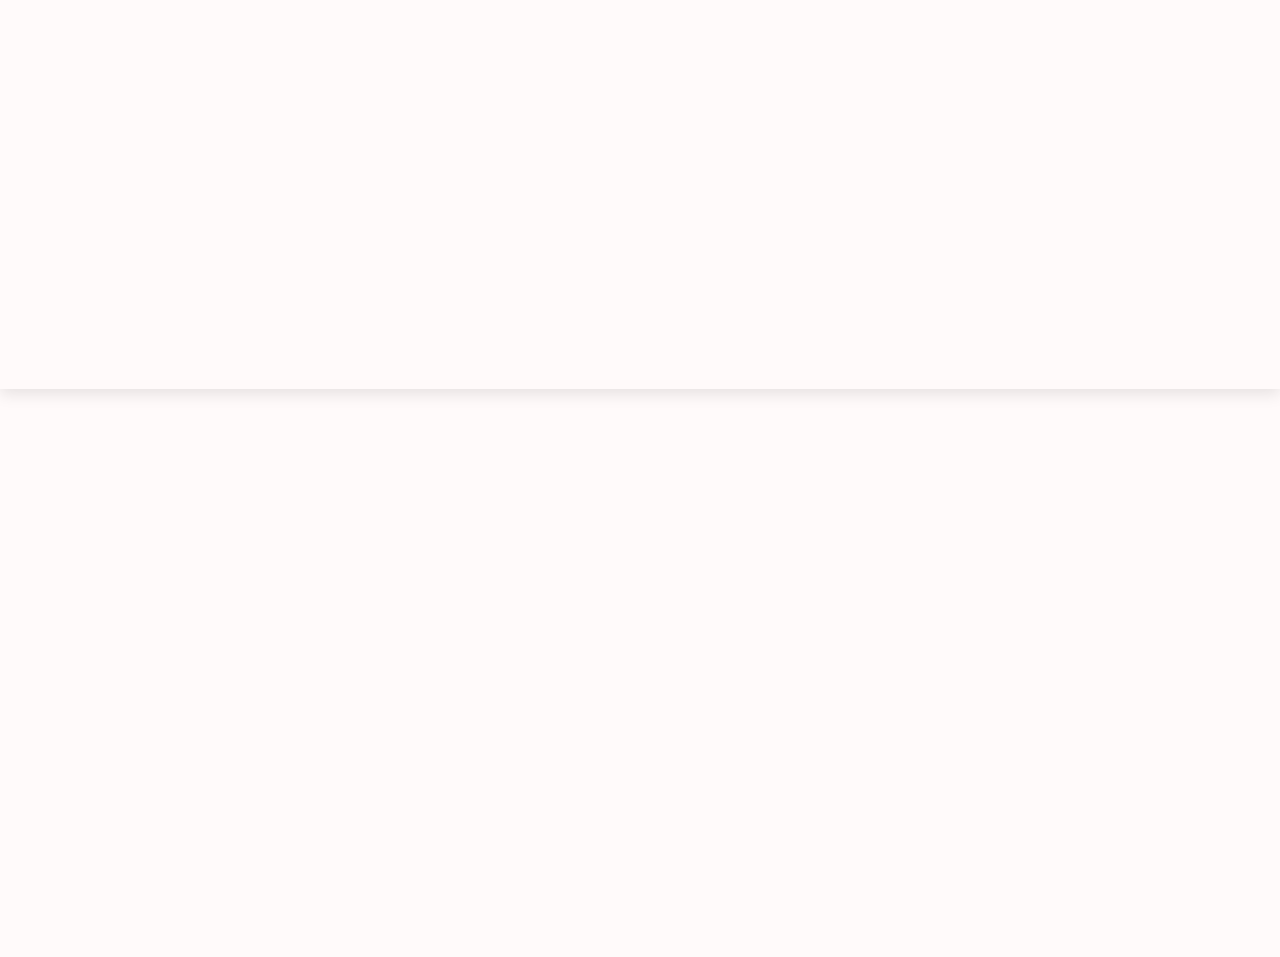
==== commit 2a8830c0: "Add files via upload" ====
--- a/index.html
+++ b/index.html
@@ -10,8 +10,11 @@
 
     <!-- font awesome cdn link  -->
     <link rel="stylesheet" href="https://cdnjs.cloudflare.com/ajax/libs/font-awesome/5.15.4/css/all.min.css">
-
+    <link href="https://unpkg.com/aos@2.3.1/dist/aos.css" rel="stylesheet">
+    <script src="https://unpkg.com/aos@2.3.1/dist/aos.js"></script>
     <link rel="stylesheet" href="./resoureces/css/style.css" >
+    <link rel="stylesheet" href="https://unpkg.com/swiper@7/swiper-bundle.min.css"/>
+    <script src="https://unpkg.com/swiper@7/swiper-bundle.min.js"></script>
     <script src="./resoureces/js/main.js"></script>
     <script defer src="./resoureces/font/fontawesome-free-5.15.4-web/js/all.js"></script>
 
@@ -22,7 +25,8 @@
 
      
         <div class="header-1">
-            <a href="#" class="logo"> <i class="fas fa-shopping-basket"></i> groco </a>
+          <img src="./resoureces/img/logo/GIÒ GÀ Shop (3).png" alt="" >
+          
             <form action="" class="search-form">
                 <input type="search" id="search-box" placeholder="search here...">
                 <label for="search-box" class="fas fa-search"></label>
@@ -33,11 +37,11 @@
         <div class="fas fa-bars" id="menu-btn"></div>
         <nav class="navbar">
             <a href="#home">home</a>
-            <a href="#features">features</a>
-            <a href="#products">products</a>
+          
+            <a href="./shop.html">products</a>
             <a href="#categories">categories</a>
             <a href="#review">review</a>
-            <a href="#blogs">blogs</a>
+            <a href="./blog.html">blogs</a>
            
         </nav>
     
@@ -51,19 +55,19 @@
 
       
     </header>
-    <section class="home" id="home" >
-
-        <div class="content" data-0-top="opacity:0;left:100px;"data-200-top="opacity:1;left:0px;">
-            <h3>fresh and <span>organic</span> products for your</h3>
-            <p>Lorem ipsum dolor sit amet consectetur adipisicing elit. Aliquam libero nostrum veniam facere tempore nisi.</p>
+    <section class="home" id="home"    >
+
+        <div class="content" data-aos="zoom-in">
+            <h3 data-aos="fade-down">fresh and <span>organic</span> products for your</h3>
+            <p > Giò Gà Shop cung cấp những thực phẩm chất lượng cao với hương vị nguyên bản tới tận tay người tiêu dùng, cho bữa cơm gia đình người Việt thêm ấm cúng và tràn ngập niềm vui.</p>
             <a href="#" class="btn">shop now</a>
         </div>
     
     </section> 
     
-<section class="banner-container">
-
-    <div class="banner"  >
+<section class="banner-container" >
+
+    <div class="banner" data-aos="fade-right" >
         <img src="./resoureces/img/slider/banner-1.jpg" alt="">
         <div class="content">
             <h3 >special offer</h3>
@@ -72,7 +76,7 @@
         </div>
     </div>
 
-    <div class="banner" >
+    <div class="banner" data-aos="fade-left">
         <img src="./resoureces/img/slider/banner-2.jpg" alt="">
         <div class="content">
             <h3>limited offer</h3>
@@ -89,21 +93,21 @@
 
     <div class="box-container" >
 
-        <div class="box">
+        <div class="box" data-aos="zoom-in-up">
             <img src="./resoureces/img/product/feature-img-1.png" alt="">
             <h3>fresh and organic</h3>
             <p>Lorem, ipsum dolor sit amet consectetur adipisicing elit. Deserunt, earum!</p>
             <a href="#" class="btn">read more</a>
         </div>
 
-        <div class="box">
+        <div class="box" data-aos="zoom-in-up">
             <img src="./resoureces/img/product/feature-img-2.png" alt="">
             <h3>free delivery</h3>
             <p>Lorem, ipsum dolor sit amet consectetur adipisicing elit. Deserunt, earum!</p>
             <a href="#" class="btn">read more</a>
         </div>
 
-        <div class="box">
+        <div class="box" data-aos="zoom-in-up">
             <img src="./resoureces/img/product/feature-img-3.png" alt="">
             <h3>easy payments</h3>
             <p>Lorem, ipsum dolor sit amet consectetur adipisicing elit. Deserunt, earum!</p>
@@ -115,14 +119,15 @@
 </section>
 <section class="categories" id="categories">
 
-    <h1 class="heading" > product <span>categories</span> </h1>
+    <h1 class="heading" > Our <span>product </span> </h1>
 
     <div class="box-container">
 
-        <div class="box" >
-            <img src="./resoureces/img/product/product-1.png" alt="">
-            <h3>fresh orange</h3>
-            <p>$4.99/- - 10.99/-</p> 
+     
+        <div class="box"  data-aos="zoom-in-right">
+            <a href="./detail.html"> <img src="./resoureces/img/detail/shoe_2.jpg" alt=""> </a>
+            <h3>Bí Đỏ</h3>
+            <p>$200</p> 
             <div class="stars">
                 <i class="fas fa-star"></i>
                 <i class="fas fa-star"></i>
@@ -132,8 +137,9 @@
             </div>
             <a href="#" class="btn">add to cart</a>
         </div>
-
-        <div class="box" >
+      
+
+        <div class="box"data-aos="zoom-in-right" >
             <img src="./resoureces/img/product/product-2.png" alt="">
             <h3>fresh orange</h3>
             <p>$4.99/- - 10.99/-</p> 
@@ -147,7 +153,7 @@
             <a href="#" class="btn">add to cart</a>
         </div>
 
-        <div class="box">
+        <div class="box"data-aos="zoom-in-right">
             <img src="./resoureces/img/product/product-3.png" alt="">
             <h3>fresh orange</h3>
             <p>$4.99/- - 10.99/-</p> 
@@ -161,7 +167,7 @@
             <a href="#" class="btn">add to cart</a>
         </div>
 
-        <div class="box">
+        <div class="box"data-aos="zoom-in-right">
             <img src="./resoureces/img/product/product-4.png" alt="">
             <h3>fresh orange</h3>
             <p>$4.99/- - 10.99/-</p> 
@@ -174,7 +180,21 @@
             </div>
             <a href="#" class="btn">add to cart</a>
         </div>
-
+        <div class="box" data-aos="zoom-in-right" >
+            <img src="./resoureces/img/product/product-1.png" alt="" >
+            <h3>fresh orange</h3>
+            <p>$4.99/- - 10.99/-</p> 
+            <div class="stars">
+                <i class="fas fa-star"></i>
+                <i class="fas fa-star"></i>
+                <i class="fas fa-star"></i>
+                <i class="fas fa-star"></i>
+                <i class="fas fa-star-half-alt"></i>
+            </div>
+            <a href="#" class="btn">add to cart</a>
+        </div>
+
+   
     </div>
 
 </section>
@@ -186,7 +206,7 @@
 
     <div class="box-container">
 
-        <div class="box">
+        <div class="box" data-aos="zoom-out-up">
             <img src="./resoureces/img/blog/blog-1.jpg" alt="">
             <div class="content">
                 <div class="icons">
@@ -199,7 +219,7 @@
             </div>
         </div>
 
-        <div class="box">
+        <div class="box" data-aos="zoom-out-up">
             <img src="./resoureces/img/blog/blog-2.jpg" alt="">
             <div class="content">
                 <div class="icons">
@@ -212,7 +232,7 @@
             </div>
         </div>
 
-        <div class="box">
+        <div class="box" data-aos="zoom-out-up">
             <img src="./resoureces/img/blog/blog-3.jpg" alt="">
             <div class="content">
                 <div class="icons">
@@ -230,15 +250,123 @@
 </section>
 
 <!-- blogs section ends -->
+<section class="review" id="review">
+
+    <h1 class="heading"> our <span>Review</span> </h1>
+    <div class="swiper review-slider">
+
+        <div class="swiper-wrapper">
+
+            <div class="swiper-slide box" data-aos="zoom-out-up">
+                <img src="./resoureces/img/slider/1.jpg" alt="">
+                <h3>Admin</h3>
+                <p>Lorem ipsum dolor sit, amet consectetur adipisicing elit. Unde sunt fugiat dolore ipsum id est maxime ad tempore quasi tenetur.</p>
+               
+                <div class="stars">
+                    <i class="fas fa-star"></i>
+                    <i class="fas fa-star"></i>
+                    <i class="fas fa-star"></i>
+                    <i class="fas fa-star"></i>
+                    <i class="fas fa-star-half-alt"></i>
+                </div>
+            </div>
+
+            <div class="swiper-slide box" data-aos="zoom-out-up">
+                <img src="./resoureces/img/slider/2.jpg" alt="">
+                <h3>Nhật Trinh</h3>
+                <p>Lorem ipsum dolor sit, amet consectetur adipisicing elit. Unde sunt fugiat dolore ipsum id est maxime ad tempore quasi tenetur.</p>
+              
+                <div class="stars">
+                    <i class="fas fa-star"></i>
+                    <i class="fas fa-star"></i>
+                    <i class="fas fa-star"></i>
+                    <i class="fas fa-star"></i>
+                    <i class="fas fa-star-half-alt"></i>
+                </div>
+            </div>
+
+            <div class="swiper-slide box" data-aos="zoom-out-up">
+                <img src="./resoureces/img/slider/3.jpg" alt="">
+                <h3> Văn Anh</h3>
+                <p>Lorem ipsum dolor sit, amet consectetur adipisicing elit. Unde sunt fugiat dolore ipsum id est maxime ad tempore quasi tenetur.</p>
+              
+                <div class="stars">
+                    <i class="fas fa-star"></i>
+                    <i class="fas fa-star"></i>
+                    <i class="fas fa-star"></i>
+                    <i class="fas fa-star"></i>
+                    <i class="fas fa-star-half-alt"></i>
+                </div>
+            </div>
+
+            <div class="swiper-slide box" data-aos="zoom-out-up">
+                <img src="./resoureces/img/slider/2.jpg" alt="">
+                <h3>Nhật Trinh</h3>
+                <p>Lorem ipsum dolor sit, amet consectetur adipisicing elit. Unde sunt fugiat dolore ipsum id est maxime ad tempore quasi tenetur.</p>
+            
+                <div class="stars">
+                    <i class="fas fa-star"></i>
+                    <i class="fas fa-star"></i>
+                    <i class="fas fa-star"></i>
+                    <i class="fas fa-star"></i>
+                    <i class="fas fa-star-half-alt"></i>
+                </div>
+            </div>
+
+        </div>
+
+    </div>
+
+   
+        <div class="swiper-pagination"></div>
+    </div>
+
+</section>
 
 <!-- footer section starts  -->
-
-<section class="footer">
+<section class="review">
+    <h1 class="heading"> our <span>Contus</span> </h1>
+   
+</section>
+   
+<section class="banner-container-1" >
+
+    <div class="banner" data-aos="fade-right" >
+        <iframe src="https://www.google.com/maps/embed?pb=!1m14!1m8!1m3!1d204783.48955271984!2d105.6189045!3d9.779349!3m2!1i1024!2i768!4f13.1!4m3!3e6!4m0!4m0!5e1!3m2!1svi!2s!4v1642427992133!5m2!1svi!2s" width="600" height="550" style="border:0;" allowfullscreen="" loading="lazy"></iframe>
+    </div>
+
+    <div class="banner" data-aos="fade-left">
+        <form class="h3">
+
+            <label for="fname" ><p class="p">First Name</p></label>
+            <input type="text" id="fname" name="firstname" placeholder="Your name..">
+        
+            <label for="lname"><p  class="p">Last Name</p></label>
+            <input type="text" id="lname" name="lastname" placeholder="Your last name..">
+        
+            <label for="country"><p  class="p">Country</p></label>
+            <select id="country" name="country">
+              <option value="australia">Australia</option>
+              <option value="canada">Canada</option>
+              <option value="usa">USA</option>
+            </select>
+        
+            <label for="subject"><p  class="p">Subject</p></label>
+            <textarea id="subject" name="subject" placeholder="Write something.." style="height:150px"></textarea>
+        
+            <a href="#" class="btn">Submit</a>
+        
+          </form>
+    </div>
+
+</section>
+<section class="footer" data-aos="fade-up"
+data-aos-anchor-placement="top-center">
 
     <div class="box-container">
 
-        <div class="box">
-            <h3> groco <i class="fas fa-shopping-basket"></i> </h3>
+        <div class="box"data-aos="zoom-out-up">
+            <img src="./resoureces/img/logo/GIÒ GÀ Shop (3).png" alt="" >
             <p>Lorem ipsum dolor, sit amet consectetur adipisicing elit. Aliquam, saepe.</p>
             <div class="share">
                 <a href="#" class="fab fa-facebook-f"></a>
@@ -248,7 +376,7 @@
             </div>
         </div>
 
-        <div class="box">
+        <div class="box"data-aos="zoom-out-up">
             <h3>contact info</h3>
             <a href="#" class="links"> <i class="fas fa-phone"></i> +123-456-7890 </a>
             <a href="#" class="links"> <i class="fas fa-phone"></i> +111-222-3333 </a>
@@ -256,7 +384,7 @@
             <a href="#" class="links"> <i class="fas fa-map-marker-alt"></i> mumbai, india - 400104 </a>
         </div>
 
-        <div class="box">
+        <div class="box"data-aos="zoom-out-up">
             <h3>quick links</h3>
             <a href="#" class="links"> <i class="fas fa-arrow-right"></i> home </a>
             <a href="#" class="links"> <i class="fas fa-arrow-right"></i> features </a>
@@ -266,7 +394,7 @@
             <a href="#" class="links"> <i class="fas fa-arrow-right"></i> blogs </a>
         </div>
 
-        <div class="box">
+        <div class="box"data-aos="zoom-out-up">
             <h3>newsletter</h3>
             <p>subscribe for latest updates</p>
             <input type="email" placeholder="your email" class="email">
@@ -281,17 +409,31 @@
 </section>
 </body>
 
-<script src="./resoureces/js/skrollr.js"></script>
 <script>
-    var s = skrollr.init({
-		edgeStrategy: 'set',
-		easing: {
-			WTF: Math.random,
-			inverted: function(p) {
-				return 1-p;
-			}
-		}
-	});
+    AOS.init();
+  </script>
+
+<script>
+    
+var swiper = new Swiper(".review-slider", {
+    loop:true,
+    spaceBetween: 20,
+    autoplay: {
+        delay: 7500,
+        disableOnInteraction: false,
+    },
+    centeredSlides: true,
+    breakpoints: {
+      0: {
+        slidesPerView: 1,
+      },
+      768: {
+        slidesPerView: 2,
+      },
+      1020: {
+        slidesPerView: 3,
+      },
+    },
+});
 </script>
-
 </html>--- a/resoureces/css/style.css
+++ b/resoureces/css/style.css
@@ -21,6 +21,18 @@
     position: relative;
 }
 
+::selection {
+    background:#ff7800; 
+    color:#555;
+}
+::-moz-selection {
+    background:#d3d3d3; 
+    color:#555;
+}
+::-webkit-selection {
+    background:#d3d3d3; 
+    color:#555;
+}
 html{
     font-size: 62.5%;
     overflow-x: hidden;
@@ -128,9 +140,11 @@
     color:var(--black);
 }
 
-.header .logo i{
-    color:var(--orange);
-    padding-right:.5rem;
+.header .logo a{
+    font-size: 1.7rem;
+    margin:0 1rem;
+    color:var(--black);
+    
 }
 
 .header .navbar a{
@@ -625,6 +639,68 @@
     padding:.5rem 0;
 }
 
+.banner-container-1{
+    display: flex;
+    flex-wrap: wrap;
+    gap:1.5rem;
+   
+    box-shadow: var(--box-shadow);
+   
+  }
+.banner-container-1 .banner{
+    flex:1 1 40rem;
+    overflow: hidden;
+    position: relative;
+  }
+  .banner-container .banner  .h3{
+    font-size: 3rem;
+    color:var(--black);
+  }
+  .p{
+    font-size: 2rem;
+    color:var(--black); 
+  }
+  .banner-container .banner  p{
+    font-size: 2rem;
+    color:#333;
+  }
+
+  input[type=text], select, textarea {
+    width: 100%;
+    padding: 12px;
+    border: 1px solid #ccc;
+    border-radius: 4px;
+    box-sizing: border-box;
+    margin-top: 6px;
+    margin-bottom: 16px;
+    resize: vertical;
+  }
+  
+  input[type=submit] {
+    background-color: #04AA6D;
+    color: white;
+    padding: 12px 20px;
+    border: none;
+    border-radius: 4px;
+    cursor: pointer;
+  }
+  
+  input[type=submit]:hover {
+    background-color: #45a049;
+  }
+  
+h4 {
+	font-size: 24px;
+}
+.breadcrumb__links a {
+    font-size: 15px;
+    color: #111111;
+    margin-right: 18px
+;
+    display: inline-block;
+    position: relative;
+}
+
 .footer{
     background: #fff;
 }
